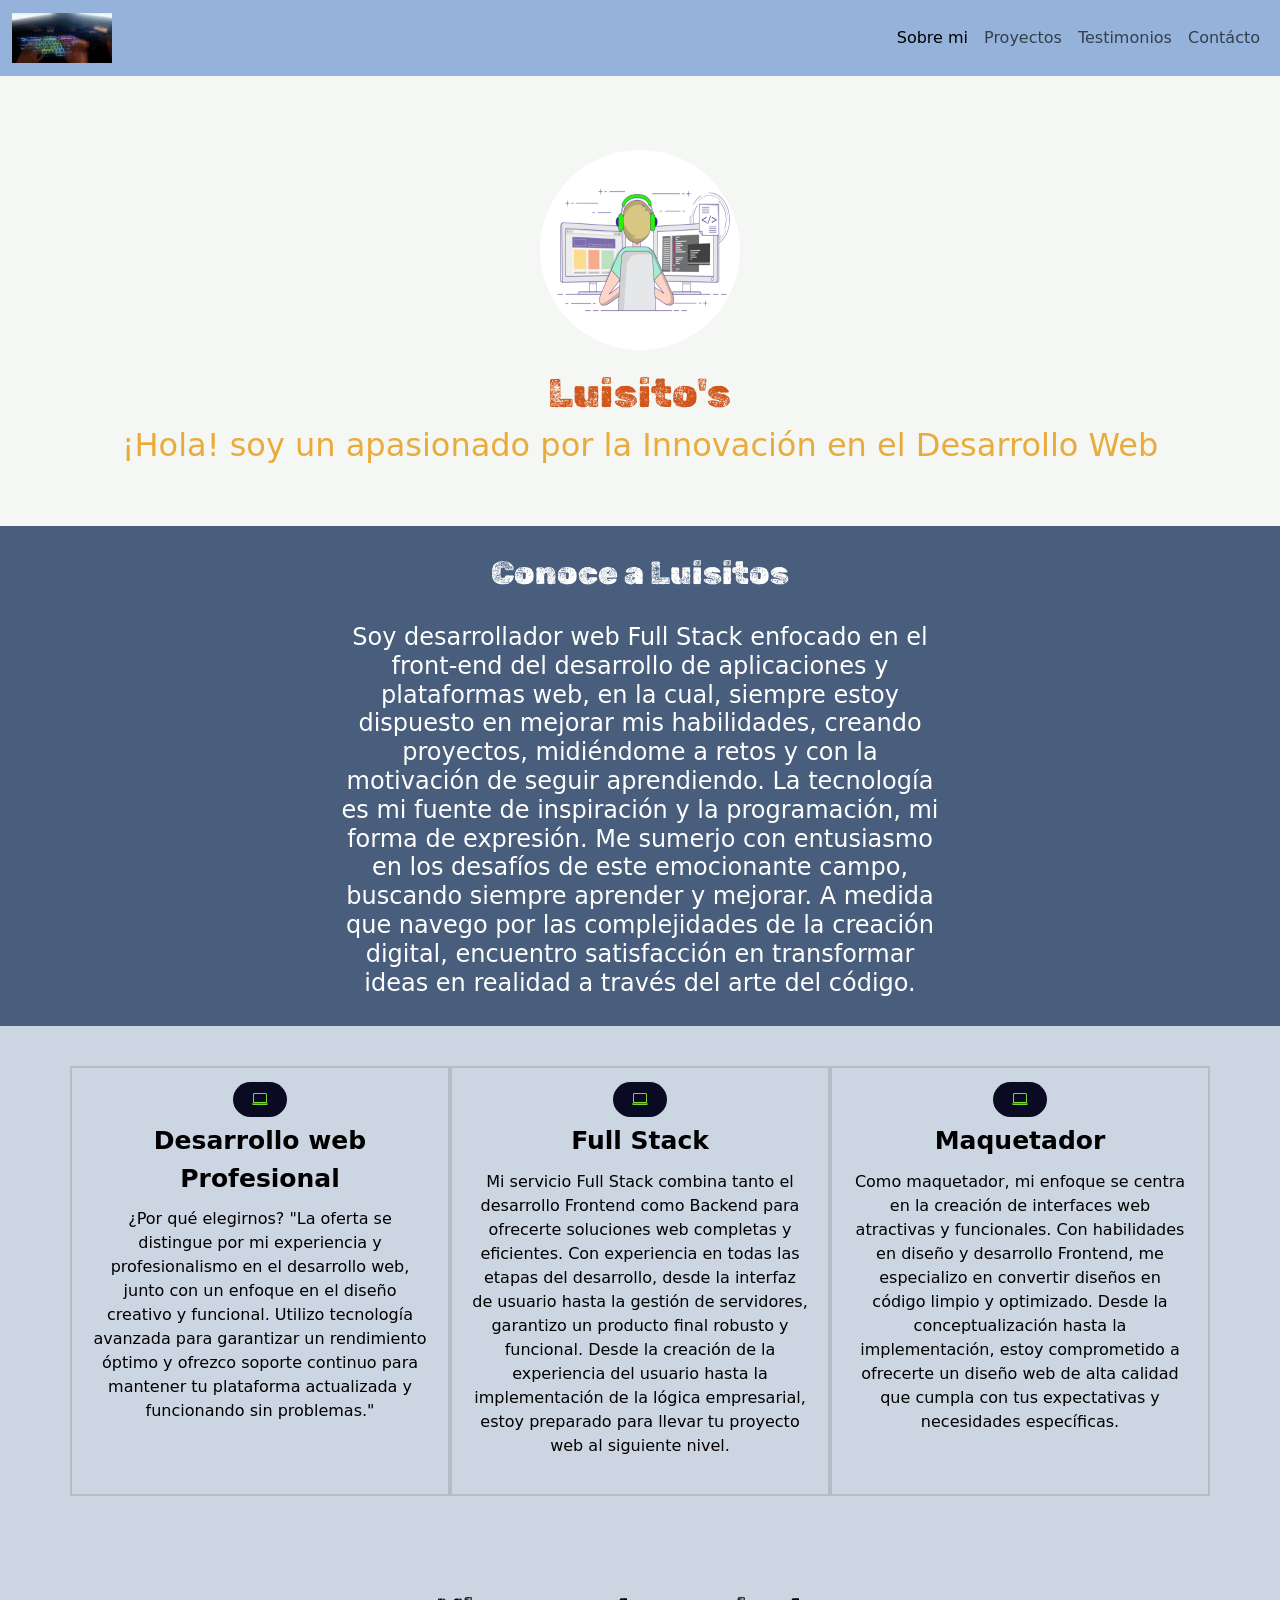
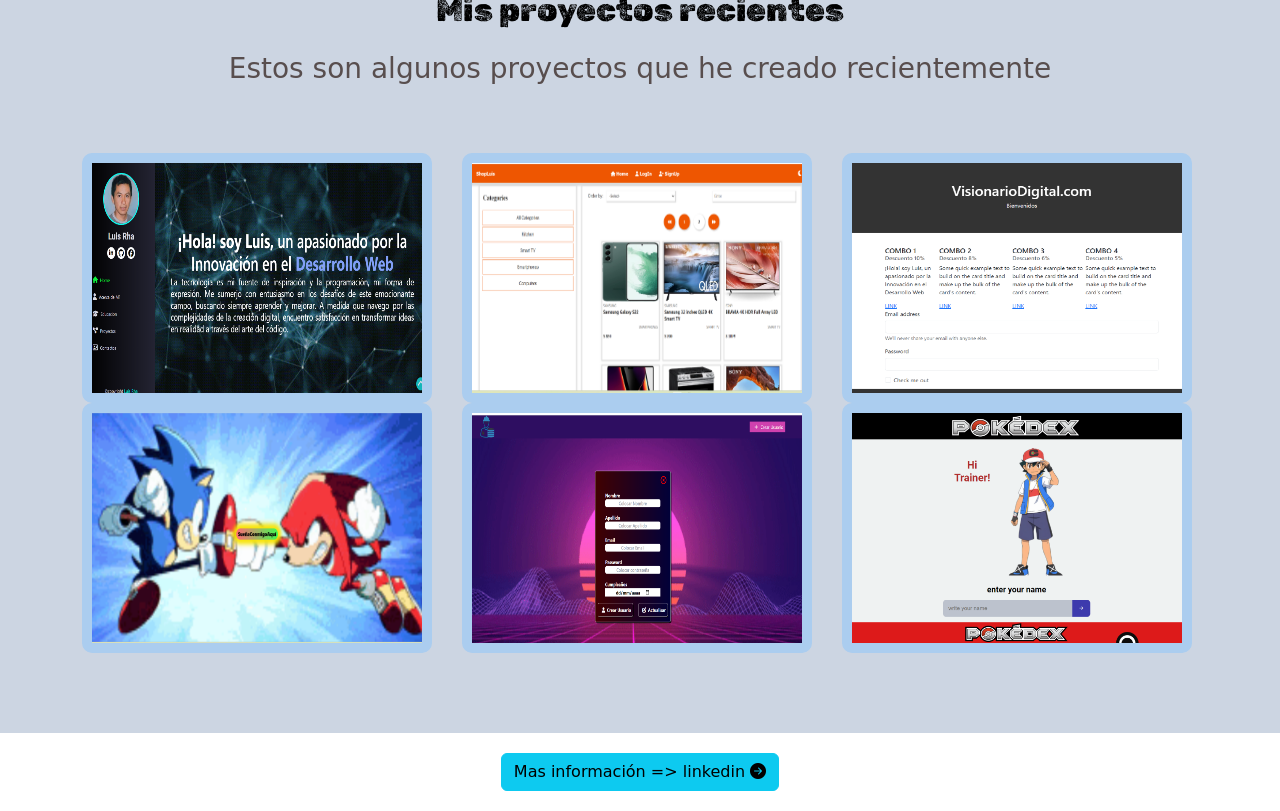
==== index.html @ f1f30331 "fondo" ====
<!DOCTYPE html>
<html lang="en">
<head>
  <!--metadatos-->  
  <meta charset="UTF-8">
  <meta name="author" content="Frankz Carrera">
  <meta name="description" content="Ejercicio de práctica">
  <meta name="keywords" content="html css JavaScript bootstrap">
  <meta name="viewport" content="width=device-width, initial-scale=1.0">
  <!--css-->
  <link rel="stylesheet" href="estilos.css">
  <!--Bootstrap-->
  <link href="https://cdn.jsdelivr.net/npm/bootstrap@5.2.3/dist/css/bootstrap.min.css" rel="stylesheet" integrity="sha384-rbsA2VBKQhggwzxH7pPCaAqO46MgnOM80zW1RWuH61DGLwZJEdK2Kadq2F9CUG65" crossorigin="anonymous">
  <!--html-->
  <title>Luis Huatatoca | Developer </title>
  <!--favicon-->
  <!-- <link rel="shortcut icon" href="android1.gif" type="image/x-icon">
  -->
  <!--google fonts-->
  <link rel="preconnect" href="https://fonts.googleapis.com">
  <link rel="preconnect" href="https://fonts.gstatic.com" crossorigin>
  <link href="https://fonts.googleapis.com/css2?family=Rubik+Dirt&display=swap" rel="stylesheet">
  <!--iconos-->
  <link rel="stylesheet" href="https://cdn.jsdelivr.net/npm/bootstrap-icons@1.11.3/font/bootstrap-icons.min.css">
</head>
<body>
  
  <!--barra de navegacion-->
  <nav class="navbar navbar-expand-md navbar-light">
    <div class="container-fluid">
      <button class="navbar-toggler" type="button" data-bs-toggle="collapse" data-bs-target="#navbar-toggler" aria-controls="navbarTogglerDemo01" aria-expanded="false" aria-label="Toggle navigation">
        <span class="navbar-toggler-icon"></span>
      </button>
      <div class="collapse navbar-collapse" id="navbar-toggler">
        <a class="navbar-brand" href="#"><img src="android1.gif" width="100" height="50"></a>

    
          <ul class="navbar-nav d-flex justify-content-center align-items-center">
          <li class="nav-item">
            <a class="nav-link active" aria-current="page" href="#">Sobre mi </a> 
          </li>
        
          
          <li class="nav-item">
            <a class="nav-link" href="#">Proyectos</a>
          </li>
          <li class="nav-item">
            <a class="nav-link" href="#">Testimonios</a>
          </li>
          <li class="nav-item">
            <a class="nav-link" href="#">Contácto</a>
           
          </li>
        </ul>
       
      </div>
    </div>
  </nav>
  <!--sección principal-->
  <!--<section class="hero align-items-stretch">-->
    <section class="hero">
      <div class="hero-principal d-flex flex-column justify-content-center align-items-center" style="color: rgb(208, 88, 28);">
        <img class="perfil" src="developer.gif" alt="Luis Huatatoca">

        <h1>Luisito's</h1>
        <h2>¡Hola! soy un apasionado por la Innovación en el Desarrollo Web</h2>
    </div>
    
      <div class="hero-inferior">
        <!-- <img class="hero-inferior-imagen img-fluid" src="images/android1.png"> -->
      </div>
    </section>
    <section class="sobre-mi seccion-oscura"> 
      <div class="contenedor"> 
        <h2 class="seccion-titulo"> 
          Conoce a Luisitos
        </h2>
        <p class="seccion-texto">
         <h4> Soy desarrollador web Full Stack enfocado en el front-end del desarrollo de aplicaciones y plataformas web, en la cual, siempre estoy dispuesto en mejorar mis habilidades, creando proyectos, midiéndome a retos y con la motivación de seguir aprendiendo. La tecnología es mi fuente de inspiración y la programación, mi forma de expresión. Me sumerjo con entusiasmo en los desafíos de este emocionante campo, buscando siempre aprender y mejorar. A medida que navego por las complejidades de la creación digital, encuentro satisfacción en transformar ideas en realidad a través del arte del código. </h4></p>
      </div>
    </section>
    <!--seccion experiencia-->
    <section class="experiencia seccion-clara"> 
      <div class="container text-center">
        <div class="row">
          <div class="columna col-12 col-md-4">
            <i class="bi bi-laptop"></i>
            <p class="experiencia-titulo">Desarrollo web Profesional</p>
            <p>¿Por qué elegirnos?
              "La oferta se distingue por mi experiencia y profesionalismo en el desarrollo web, junto con un enfoque en el diseño creativo y funcional. Utilizo tecnología avanzada para garantizar un rendimiento óptimo y ofrezco soporte continuo para mantener tu plataforma actualizada y funcionando sin problemas."</p>
            <div class="badges-contenedor"> 
              <!-- <span class="badge text-bg-primary">HTML</span>
              <span class="badge text-bg-primary">CSS</span>
              <span class="badge text-bg-primary">JavaScript</span>
              <span class="badge text-bg-primary">React</span> -->
            </div>
          </div>
          <div class="columna col-12 col-md-4">
            <i class="bi bi-laptop"></i>
            <p class="experiencia-titulo">Full Stack</p>
            <p>Mi servicio Full Stack combina tanto el desarrollo Frontend como Backend para ofrecerte soluciones web completas y eficientes. Con experiencia en todas las etapas del desarrollo, desde la interfaz de usuario hasta la gestión de servidores, garantizo un producto final robusto y funcional. Desde la creación de la experiencia del usuario hasta la implementación de la lógica empresarial, estoy preparado para llevar tu proyecto web al siguiente nivel.</p>
            <div class="badges-contenedor"> 
              <!-- <span class="badge text-bg-primary">Escribir</span>
              <span class="badge text-bg-primary">Editar</span>
              <span class="badge text-bg-primary">Blogs</span> -->
              
            </div>
          </div>
          <div class="columna col-12 col-md-4">
            <i class="bi bi-laptop"></i>
            <p class="experiencia-titulo">Maquetador</p>
            <p>Como maquetador, mi enfoque se centra en la creación de interfaces web atractivas y funcionales. Con habilidades en diseño y desarrollo Frontend, me especializo en convertir diseños en código limpio y optimizado. Desde la conceptualización hasta la implementación, estoy comprometido a ofrecerte un diseño web de alta calidad que cumpla con tus expectativas y necesidades específicas.</p>
            <div class="badges-contenedor"> 
              <!-- <span class="badge text-bg-primary">HTML</span>
              <span class="badge text-bg-primary">CSS</span>
              <span class="badge text-bg-primary">JavaScript</span>
              <span class="badge text-bg-primary">React</span> -->
            </div>
          </div>
        </div>
      </div>
    </section>
    <!--proyectos-->
    <seccion class="proyectos-recientes seccion-clara d-flex flex-column"> 
      <h2 class="seccion-titulo texto-negro">Mis proyectos recientes</h2>
      <h3 class="seccion-descripcion">Estos son algunos proyectos que he creado recientemente</h3>
      <!--galeria de proyectos-->
      <div class="container text-center proyectos-contenedor">
        <div class="row"> 
          <!-- proyecto 1-->
          <div class="col-12 col-md-6 col-lg-4">
            <div class="proyecto">
              <img src="proyecto1.png">
              
             
              <div class="overlay"><p>Portafolio</p>
                
                <div class="iconos-contenedor">
                  <a href="https://portafolio-19-luisrha.netlify.app/" target="_blank" rel="noopener noreferrer"> 
                    <!-- <i class="bi bi-github"></i> -->
                  </a>
                  <a href="https://portafolio-19-luisrha.netlify.app/" target="_blank" rel="noopener noreferrer"> 
                    <i class="bi bi-eye"></i>
                    <!-- <i className="fa-sharp fa-solid fa-eye text-4xl"></i> -->
                  </a>
                </div>
              </div>
            </div>
          </div>


          <!-- proyecto 2-->
          <div class="col-12 col-md-6 col-lg-4">
            <div class="proyecto">
              <img src="proyecto2.png">
                <div class="overlay"><p>Ecomerce</p>
                  <div class="iconos-contenedor">
                    <a href="https://ecomerce2luis.netlify.app/" target="_blank" rel="noopener noreferrer"> 
                    <!-- <i class="bi bi-github"></i> -->
                    </a>
                    <a href="https://ecomerce2luis.netlify.app/" target="_blank" rel="noopener noreferrer"> 
                      <i class="bi bi-eye"></i>
                    </a>
                  </div>
                </div>
            </div>
          </div>
          <!--Proyecto 3-->
         
          <div class="col-12 col-md-6 col-lg-4">
            <div class="proyecto">
              <img src="proyecto3.png">
                <div class="overlay"><p>Informativo </p>
                  <div class="iconos-contenedor">
                    <a href="https://tarea-por-ai-luishuatatoca.netlify.app/" target="_blank" rel="noopener noreferrer"> 
                    <!-- <i class="bi bi-github"></i> -->
                    </a>
                    <a href="https://tarea-por-ai-luishuatatoca.netlify.app/" target="_blank" rel="noopener noreferrer"> 
                      <i class="bi bi-eye"></i>
                    </a>
                  </div>
                </div>
            </div>
          </div>
          <!--proyecto 4-->
        
          <div class="col-12 col-md-6 col-lg-4">
            <div class="proyecto">
              <img src="proyecto4.png">
                <div class="overlay"><p>Randon Card</p>
                  <div class="iconos-contenedor">
                    <a href="https://randon-card-luisrha.netlify.app/" target="_blank" rel="noopener noreferrer"> 
                    <!-- <i class="bi bi-github"></i> -->
                    </a>
                    <a href="https://randon-card-luisrha.netlify.app/" target="_blank" rel="noopener noreferrer"> 
                      <i class="bi bi-eye"></i>
                    </a>
                  </div>
                </div>
            </div>
          </div>
          <!--proyecto 5-->
          <div class="col-12 col-md-6 col-lg-4">
            <div class="proyecto">
              <img src="proyecto5.png">
                <div class="overlay"><p>Crud</p>
                  <div class="iconos-contenedor">
                    <a href="https://crud-de-usuario.vercel.app/" target="_blank" rel="noopener noreferrer"> 
                    <!-- <i class="bi bi-github"></i> -->
                    </a>
                    <a href="https://crud-de-usuario.vercel.app/" target="_blank" rel="noopener noreferrer"> 
                      <i class="bi bi-eye"></i>
                    </a>
                  </div>
                </div>
            </div>
          </div>
        <!--proyecto 6-->
        <div class="col-12 col-md-6 col-lg-4">
          <div class="proyecto">
            <img src="proyecto6.png">
              <div class="overlay"><p>Poke Api</p>
                <div class="iconos-contenedor">
                  <a href="https://poke-api-six-green.vercel.app/" target="_blank" rel="noopener noreferrer"> 
                  <!-- <i class="bi bi-github"></i> -->
                  </a>
                  <a href="https://poke-api-six-green.vercel.app/" target="_blank" rel="noopener noreferrer"> 
                    <i class="bi bi-eye"></i>
                  </a>
                </div>
              </div>
          </div>
        </div>
        </div>
      </div>
      
    </seccion>
    <div class="botoncito">
    <a href="https://www.linkedin.com/in/luis-h-53905a120/" target="_blank" rel="noopener noreferrer">
      <button type="button" class="btn btn-info">
      Mas información => linkedin
        <i class="bi bi-arrow-right-circle-fill"></i>
      </button>
    </a>
    </div>
    <!--artículos-->
    <!-- <section class="articulos justify-content-start">
      <h2 class="seccion-titulo texto-negro">Artículos</h2>
      <div class="card" style="width: 18rem;">
        <div class="card-header">
          Más recientes
        </div>
        <ul class="list-group list-group-flush">
          <a href="www.iste.edu.ec" target="_blank" rel="noopener noreferrer">
            <li class="list-group-item">El desarrollo de las web responsibles</li>
          </a>
          <li class="list-group-item">An item</li>
          <li class="list-group-item">A second item</li>
          <li class="list-group-item">A third item</li>
        </ul>
      </div> -->
      <!-- <button type="button" class="btn btn-outline-info">Ver más artículos</button> -->
    </section>
    

    <!--bootstrap-->  
    <script src="https://cdn.jsdelivr.net/npm/bootstrap@5.2.3/dist/js/bootstrap.bundle.min.js" integrity="sha384-kenU1KFdBIe4zVF0s0G1M5b4hcpxyD9F7jL+jjXkk+Q2h455rYXK/7HAuoJl+0I4" crossorigin="anonymous"></script>
</body>
</html>
---- estilos.css ----
/* barra de navegación*/

.navbar{
    padding:2rem;
    background-color: rgb(149, 178, 219);
}
.navbar-collapse {
    align-items: center;
    justify-content:space-between;
}
/*seccion adaptable*/
@media screen and (max-width: 768px){
    .navbar-brand{
        display:none;
    }
}
@media screen and(min-width: 400px){
    
}
/*experiencia*/
*.experiencia {
  padding:40px;
  
}
/*.experiencia .row div{
  height: 250px;
  background-color: purple;
  border: 3px solid orange
}*/
.experiencia-titulo{
  font-size: 25px;
  font-weight: bold;
  margin: 10px 0;
}
.experiencia .columna{
  padding:20px;
  border:2px solid #8080804d;
  /*display:flex;*/
  /*flex-direction: column;*/
 /* justify-content:space-evenly;*/
  transition: all 0.2s ease-in;
}
.experiencia .columna:hover{
  color:white;
  background-color: #1b1b32;
}
.experiencia i{
  font-size: 2.5 rem;
  color: #7ade30;
  background-color: #0a0a23;
  padding: 8px 19px;
  border-radius:100px;
  /*width: 50px;
  height: 50px;*/
}

.badges-contenedor{
  font-size:20px;
  font-weight: bold;
  margin: 10px 0;

}
.badges{
  margin: 5px;

}
/*directrices generales*/
section{
    display:flex;
    flex-direction:column;
    align-items:center;
    justify-content: center;
}
h1{
  font-size:2.5 rem;
  font-family: "Rubik Dirt", system-ui;
  
}

.seccion-oscura{
  background-color:#325f9b;
  color:white;
  background-image: url('tecnologia1.gif'); 
  background-color:#f5f7f5;
  min-height:450px;
  text-align: justify;
  background-size: cover;
  background-color: rgb(72, 94, 124);
  
}
.seccion-clara{
  color:black;
  background-color: rgb(204, 213, 226);;
}

.seccion-titulo{
  font-size: 2rem;
  padding:15px 0;
  font-family: "Rubik dirt", system-ui;
}
.seccion-texto{
  font-size: 1.2 rem;
}
.seccion-descripcion{
  font-size: 1.2 rem;
  color: #584e4e;
}
.texto-negro{
  color:black;
}
.texto-blanco{
  color:white;
}
.btn-info{
  font-size: 1.1 rem;
  margin:20px;
}
/*seccion principal (hero)*/
.hero{
    background-image: url('tecnologia2.gif');
    background-color:#f5f7f5;
    min-height:450px;
    text-align: center;
    background-size: cover;
}

.hero-principal{
  padding:3rem;
  
 
}
.perfil{
  width:200px;
  height: 200px;
  border-radius:50%;
  margin:20px;
}
.hero-principal h2{
  font-size:1.5 rem;
  color:#e9ac3a;
}
@media screen and(min-width:700px){
.hero-inferior-imagen{
  max-width: 600px;
}
}

/*sobre mi*/
.sobre-mi{
  height: 500px;
  padding:10px
}

.sobre-mi .contenedor{
  max-width: 600px;
  text-align: center;
}

/*proyectos*/

.proyectos-recientes{
  padding:40px;
  text-align: center
}
.proyectos-recientes img{
  height:100%;
  width:100%;
  padding:10px;
  border-radius: 10px;
  display:block;
  transition: all 0.2s ease;
  background-color: #abcdef
}
.proyectos-contenedor{
  padding-top:60px;
  margin-bottom: 40px;
  
}
.proyecto{
  position:relative;
}
.proyecto img{
  height:250px;
  width:350px
}
.overlay{
  transition: all 0.2s ease;
  opacity: 0;
  position:absolute;
  top:4vh;
  left:6vw;
  transform:traslate(-50%, -50%);
  text-align: center;
}
.overlay p{
  font-size: 25px;
  font-weight: bold;
  margin-bottom: 0px;
}
.proyecto:hover img{
  opacity: 0.2;
}
.proyecto:hover .overlay{
  opacity: 1;
}
.overlat .iconos-contenedor{
  display:flex;

}
.overlay i{
  color:black;
  font-size: 60px;
  margin:10px
}
/*seccion de boton*/
.botoncito {
  display:flex;
    flex-direction:column;
    align-items:center;
    justify-content: center;
}
/*articulos*/
.articulos{
  min-height: 500px;
  padding:30px;
}
.articulos .card{
  width:80%;
  max-width:600px;
  margin:20px;

}
.articulos .card-header{
  font-weight: bold;
}
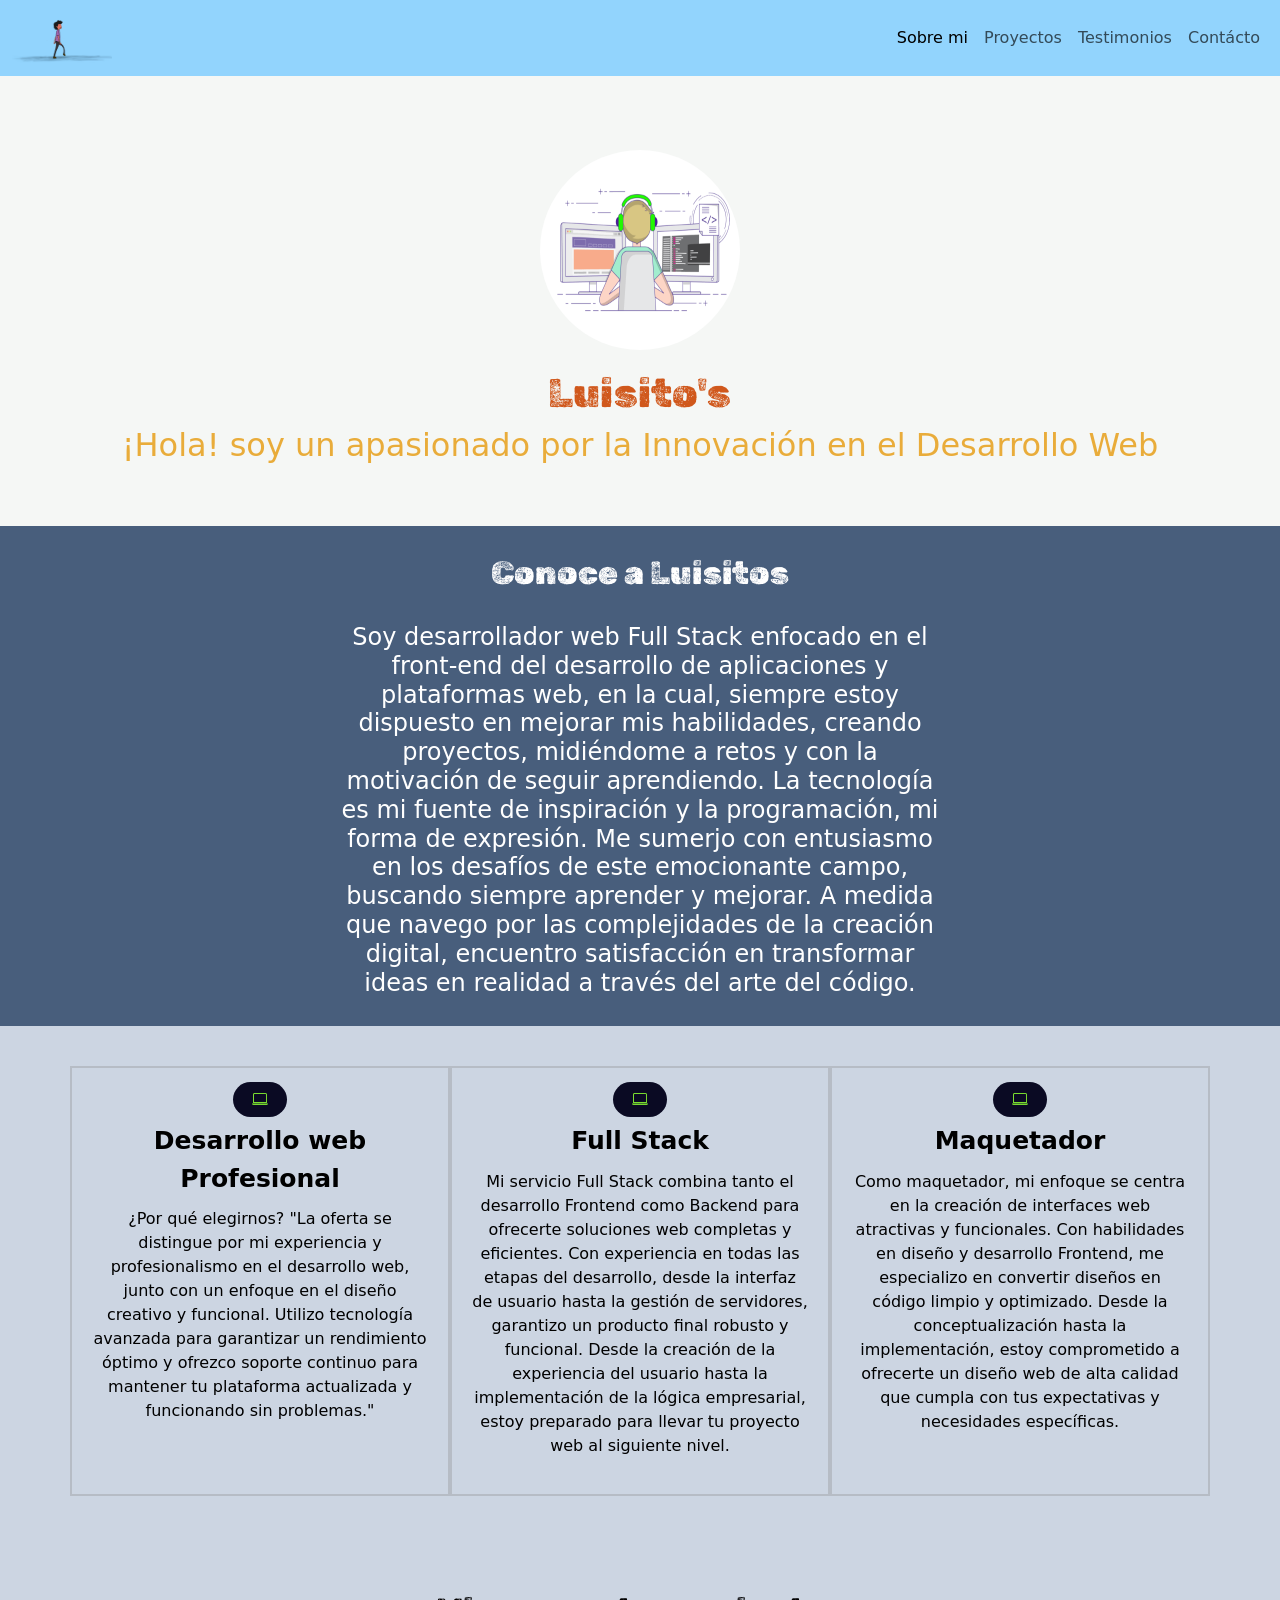
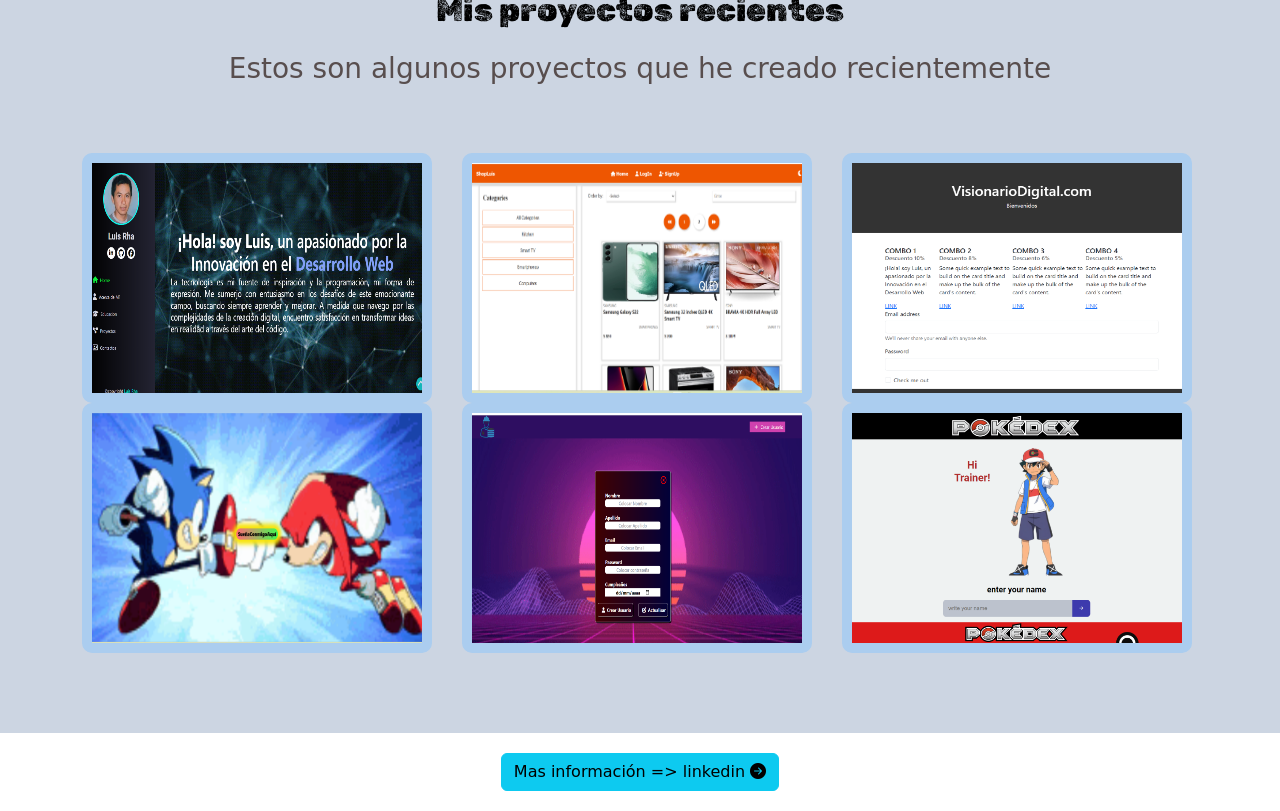
==== commit 2012ef1f: "caminando" ====
--- a/index.html
+++ b/index.html
@@ -32,7 +32,11 @@
         <span class="navbar-toggler-icon"></span>
       </button>
       <div class="collapse navbar-collapse" id="navbar-toggler">
-        <a class="navbar-brand" href="#"><img src="android1.gif" width="100" height="50"></a>
+        <!--<a class="navbar-brand" href="#"><img src="android1.gif" width="100" height="50"></a> -->
+        <a class="navbar-brand" href="#">
+          <img src="caminando.gif" width="100" height="50" class="animacion-desplazamiento">
+        </a>
+        
 
     
           <ul class="navbar-nav d-flex justify-content-center align-items-center">
--- a/estilos.css
+++ b/estilos.css
@@ -2,7 +2,7 @@
 
 .navbar{
     padding:2rem;
-    background-color: rgb(149, 178, 219);
+    background-color: rgb(146, 212, 253);
 }
 .navbar-collapse {
     align-items: center;
@@ -88,6 +88,24 @@
   background-color: rgb(72, 94, 124);
   
 }
+
+/*animacion caminando*/
+.animacion-desplazamiento {
+  animation: desplazamiento 50s ease-in-out infinite;
+}
+
+@keyframes desplazamiento {
+  0% {
+    transform: translateX(0);
+  }
+  50% {
+    transform: translateX(200px);
+  }
+  100% {
+    transform: translateX(0);
+  }
+}
+
 .seccion-clara{
   color:black;
   background-color: rgb(204, 213, 226);;
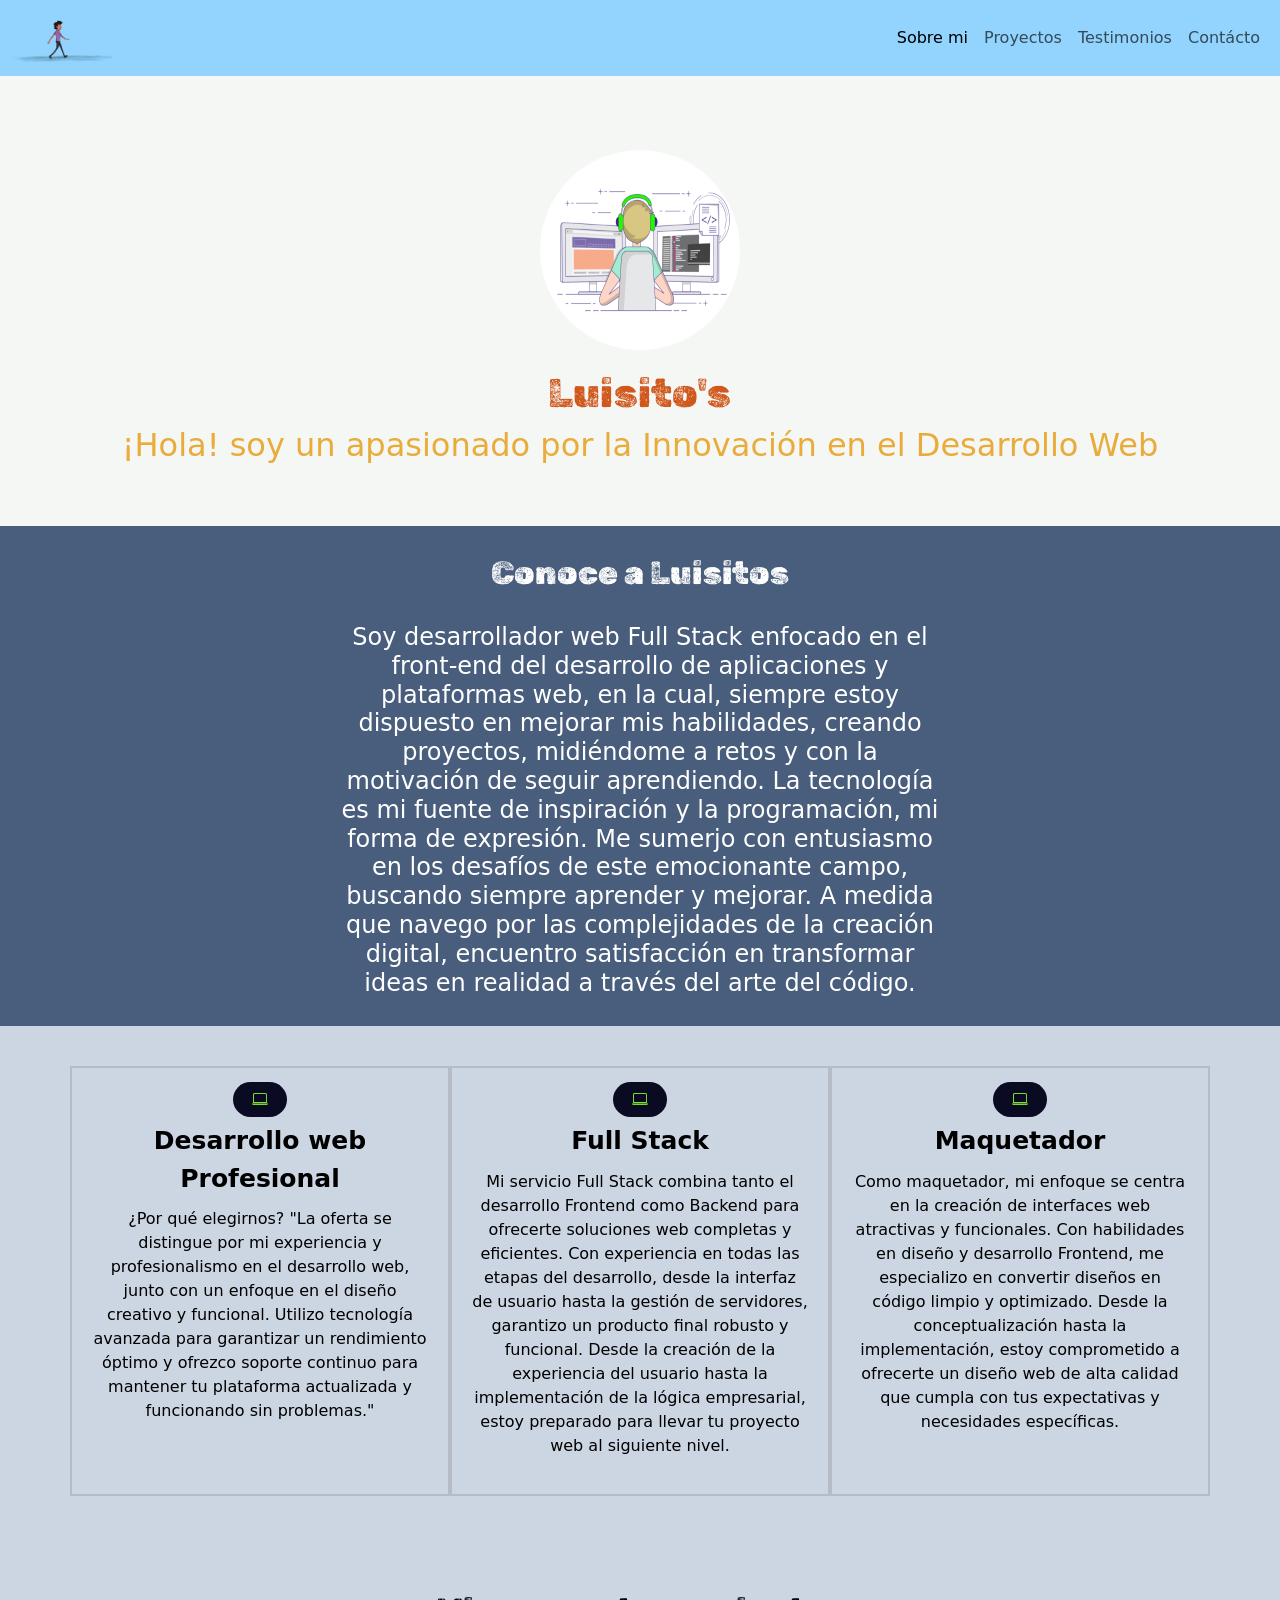
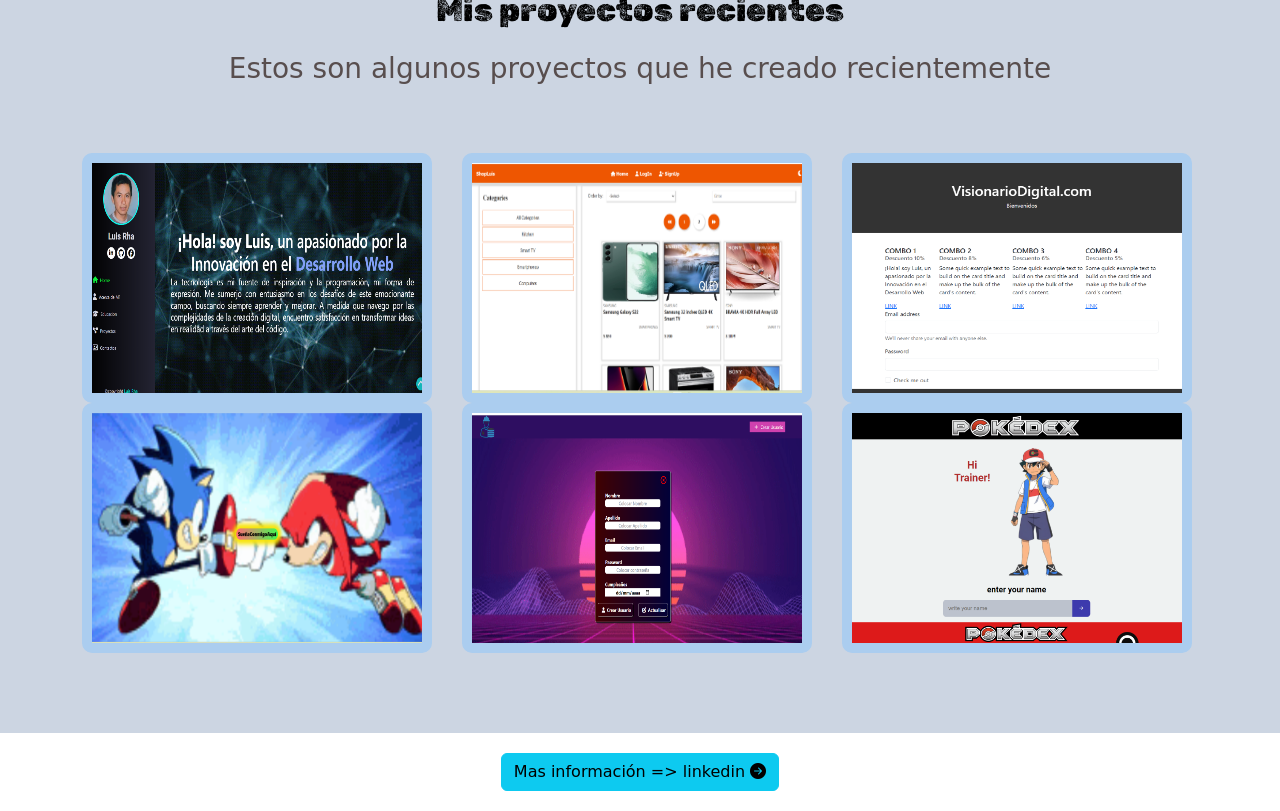
==== commit 18c32f83: "jhh" ====
--- a/index.html
+++ b/index.html
@@ -22,6 +22,9 @@
   <link href="https://fonts.googleapis.com/css2?family=Rubik+Dirt&display=swap" rel="stylesheet">
   <!--iconos-->
   <link rel="stylesheet" href="https://cdn.jsdelivr.net/npm/bootstrap-icons@1.11.3/font/bootstrap-icons.min.css">
+<!--java scrip luis h-->
+
+  
 </head>
 <body>
   
@@ -37,11 +40,10 @@
           <img src="caminando.gif" width="100" height="50" class="animacion-desplazamiento">
         </a>
         
-
     
           <ul class="navbar-nav d-flex justify-content-center align-items-center">
           <li class="nav-item">
-            <a class="nav-link active" aria-current="page" href="#">Sobre mi </a> 
+            <a class="nav-link active" aria-current="page" href="https://portafolio-19-luisrha.netlify.app/" target="_blank" rel="noopener noreferrer">Sobre mi </a> 
           </li>
         
           
@@ -49,7 +51,7 @@
             <a class="nav-link" href="#">Proyectos</a>
           </li>
           <li class="nav-item">
-            <a class="nav-link" href="#">Testimonios</a>
+            <a class="nav-link" href="https://baulrojo-azit1fuzc-luisrha.vercel.app/" target="_blank" rel="noopener noreferrer">Testimonios</a>
           </li>
           <li class="nav-item">
             <a class="nav-link" href="#">Contácto</a>
--- a/estilos.css
+++ b/estilos.css
@@ -3,6 +3,7 @@
 .navbar{
     padding:2rem;
     background-color: rgb(146, 212, 253);
+    border-top: #0a0a23;
 }
 .navbar-collapse {
     align-items: center;
@@ -96,15 +97,17 @@
 
 @keyframes desplazamiento {
   0% {
-    transform: translateX(0);
+    transform: translateX(0) scaleX(1); /* No volteada */
   }
   50% {
-    transform: translateX(200px);
+    transform: translateX(1000%) scaleX(1); /* No volteada */
   }
   100% {
-    transform: translateX(0);
+    transform: translateX(0) scaleX(-0); /* Volteada horizontalmente */
   }
-}
+  
+}
+
 
 .seccion-clara{
   color:black;
@@ -167,11 +170,14 @@
 .sobre-mi{
   height: 500px;
   padding:10px
+
+  
 }
 
 .sobre-mi .contenedor{
   max-width: 600px;
   text-align: center;
+  
 }
 
 /*proyectos*/
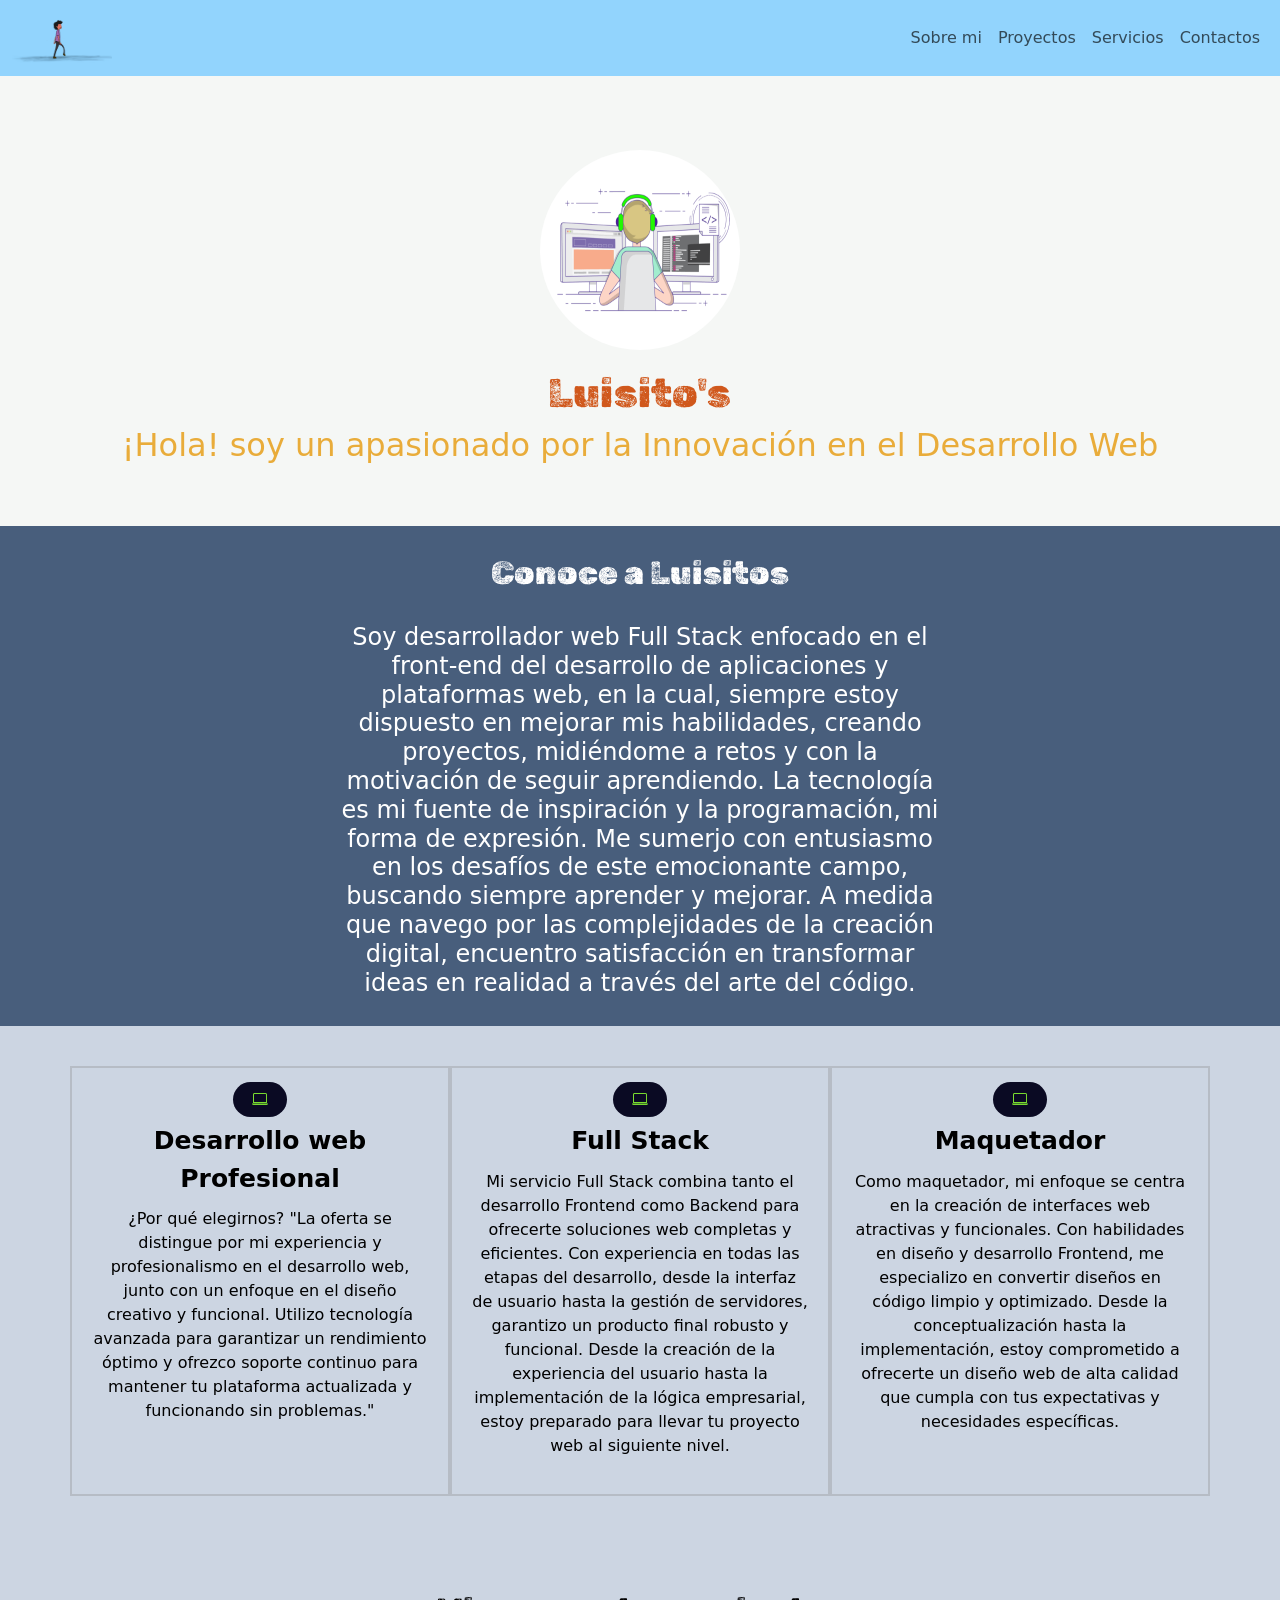
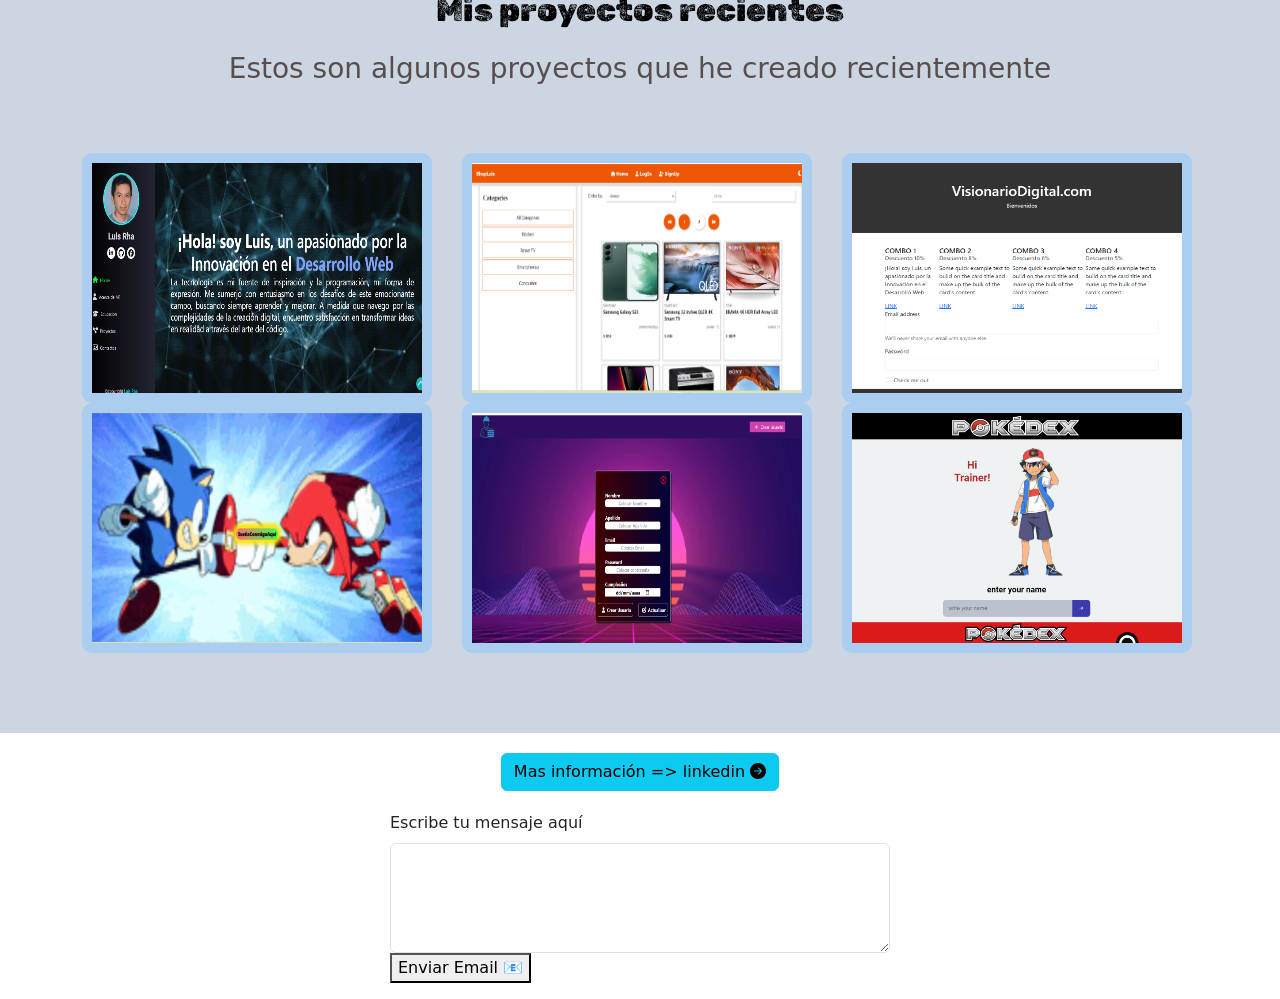
==== commit 1ee67b05: "mmm" ====
--- a/index.html
+++ b/index.html
@@ -23,6 +23,8 @@
   <!--iconos-->
   <link rel="stylesheet" href="https://cdn.jsdelivr.net/npm/bootstrap-icons@1.11.3/font/bootstrap-icons.min.css">
 <!--java scrip luis h-->
+<!--<script src="navegacion.js"></script>-->
+
 
   
 </head>
@@ -42,19 +44,22 @@
         
     
           <ul class="navbar-nav d-flex justify-content-center align-items-center">
-          <li class="nav-item">
-            <a class="nav-link active" aria-current="page" href="https://portafolio-19-luisrha.netlify.app/" target="_blank" rel="noopener noreferrer">Sobre mi </a> 
+            <li class="nav-item">
+              <a class="nav-link" href="#sobre-mi">Sobre mi</a>
+            </li>
+            
+            
           </li>
         
           
           <li class="nav-item">
-            <a class="nav-link" href="#">Proyectos</a>
+            <a class="nav-link" href="#proyectos">Proyectos</a>
           </li>
           <li class="nav-item">
-            <a class="nav-link" href="https://baulrojo-azit1fuzc-luisrha.vercel.app/" target="_blank" rel="noopener noreferrer">Testimonios</a>
+            <a class="nav-link" href="#servicios">Servicios</a>
           </li>
           <li class="nav-item">
-            <a class="nav-link" href="#">Contácto</a>
+            <a class="nav-link" href="#contactos">Contactos</a>
            
           </li>
         </ul>
@@ -76,17 +81,19 @@
         <!-- <img class="hero-inferior-imagen img-fluid" src="images/android1.png"> -->
       </div>
     </section>
-    <section class="sobre-mi seccion-oscura"> 
+    <section id="sobre-mi" class="sobre-mi seccion-oscura"> 
+       
       <div class="contenedor"> 
         <h2 class="seccion-titulo"> 
           Conoce a Luisitos
         </h2>
         <p class="seccion-texto">
-         <h4> Soy desarrollador web Full Stack enfocado en el front-end del desarrollo de aplicaciones y plataformas web, en la cual, siempre estoy dispuesto en mejorar mis habilidades, creando proyectos, midiéndome a retos y con la motivación de seguir aprendiendo. La tecnología es mi fuente de inspiración y la programación, mi forma de expresión. Me sumerjo con entusiasmo en los desafíos de este emocionante campo, buscando siempre aprender y mejorar. A medida que navego por las complejidades de la creación digital, encuentro satisfacción en transformar ideas en realidad a través del arte del código. </h4></p>
+         <h4> Soy desarrollador web Full Stack enfocado en el front-end del desarrollo de aplicaciones y plataformas web, en la cual, siempre estoy dispuesto en mejorar mis habilidades, creando proyectos, midiéndome a retos y con la motivación de seguir aprendiendo. La tecnología es mi fuente de inspiración y la programación, mi forma de expresión. Me sumerjo con entusiasmo en los desafíos de este emocionante campo, buscando siempre aprender y mejorar. A medida que navego por las complejidades de la creación digital, encuentro satisfacción en transformar ideas en realidad a través del arte del código. </h4>
+        </p>
       </div>
     </section>
     <!--seccion experiencia-->
-    <section class="experiencia seccion-clara"> 
+    <section  id="servicios" class="experiencia seccion-clara"> 
       <div class="container text-center">
         <div class="row">
           <div class="columna col-12 col-md-4">
@@ -127,7 +134,8 @@
       </div>
     </section>
     <!--proyectos-->
-    <seccion class="proyectos-recientes seccion-clara d-flex flex-column"> 
+    
+    <seccion id="proyectos" class="proyectos-recientes seccion-clara d-flex flex-column"> 
       <h2 class="seccion-titulo texto-negro">Mis proyectos recientes</h2>
       <h3 class="seccion-descripcion">Estos son algunos proyectos que he creado recientemente</h3>
       <!--galeria de proyectos-->
@@ -241,13 +249,21 @@
       </div>
       
     </seccion>
-    <div class="botoncito">
+    <div id="contactos" class="botoncito">
     <a href="https://www.linkedin.com/in/luis-h-53905a120/" target="_blank" rel="noopener noreferrer">
       <button type="button" class="btn btn-info">
       Mas información => linkedin
         <i class="bi bi-arrow-right-circle-fill"></i>
       </button>
     </a>
+
+    <div class="mb-3" style="width: 500px;">
+      <label for="exampleFormControlTextarea1" class="form-label">Escribe tu mensaje aquí</label>
+      <textarea class="form-control" id="exampleFormControlTextarea1" rows="4"></textarea>
+      <button type="button">Enviar Email 📧</button>
+  </div>
+  
+
     </div>
     <!--artículos-->
     <!-- <section class="articulos justify-content-start">
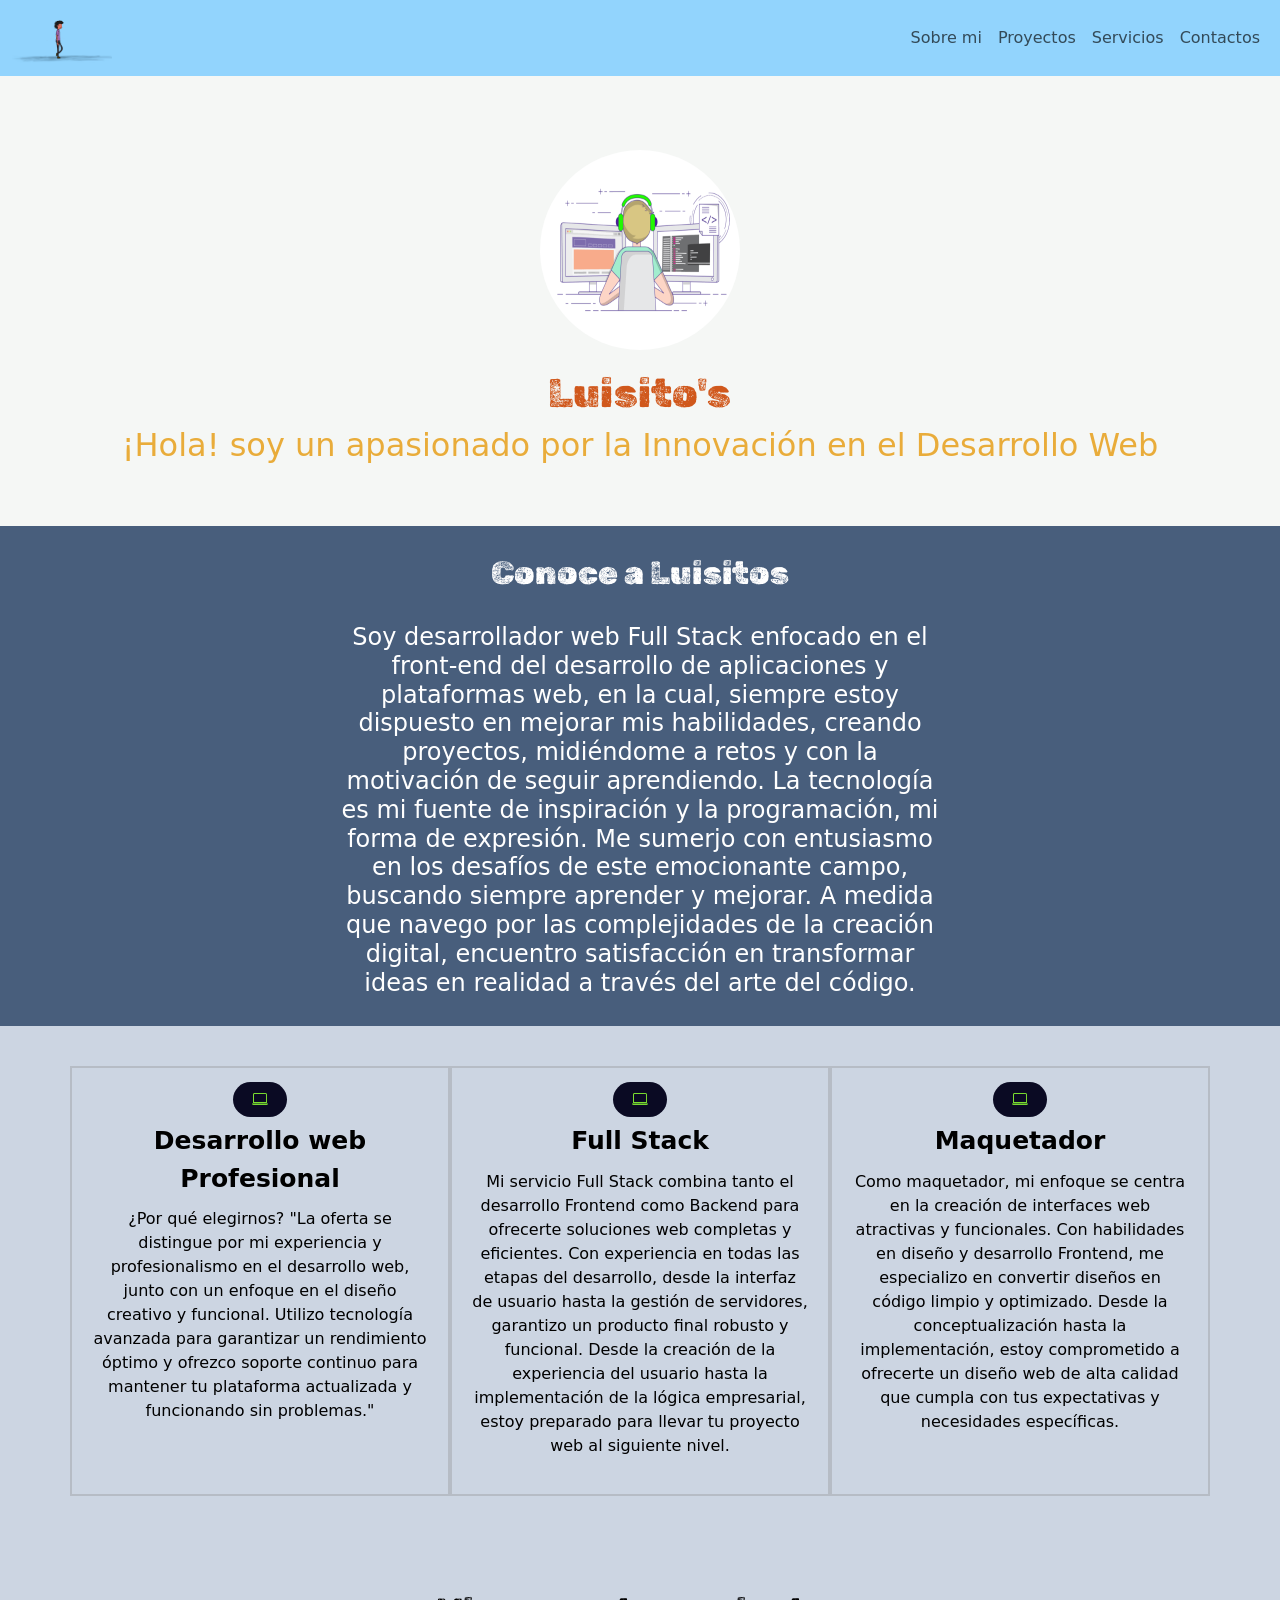
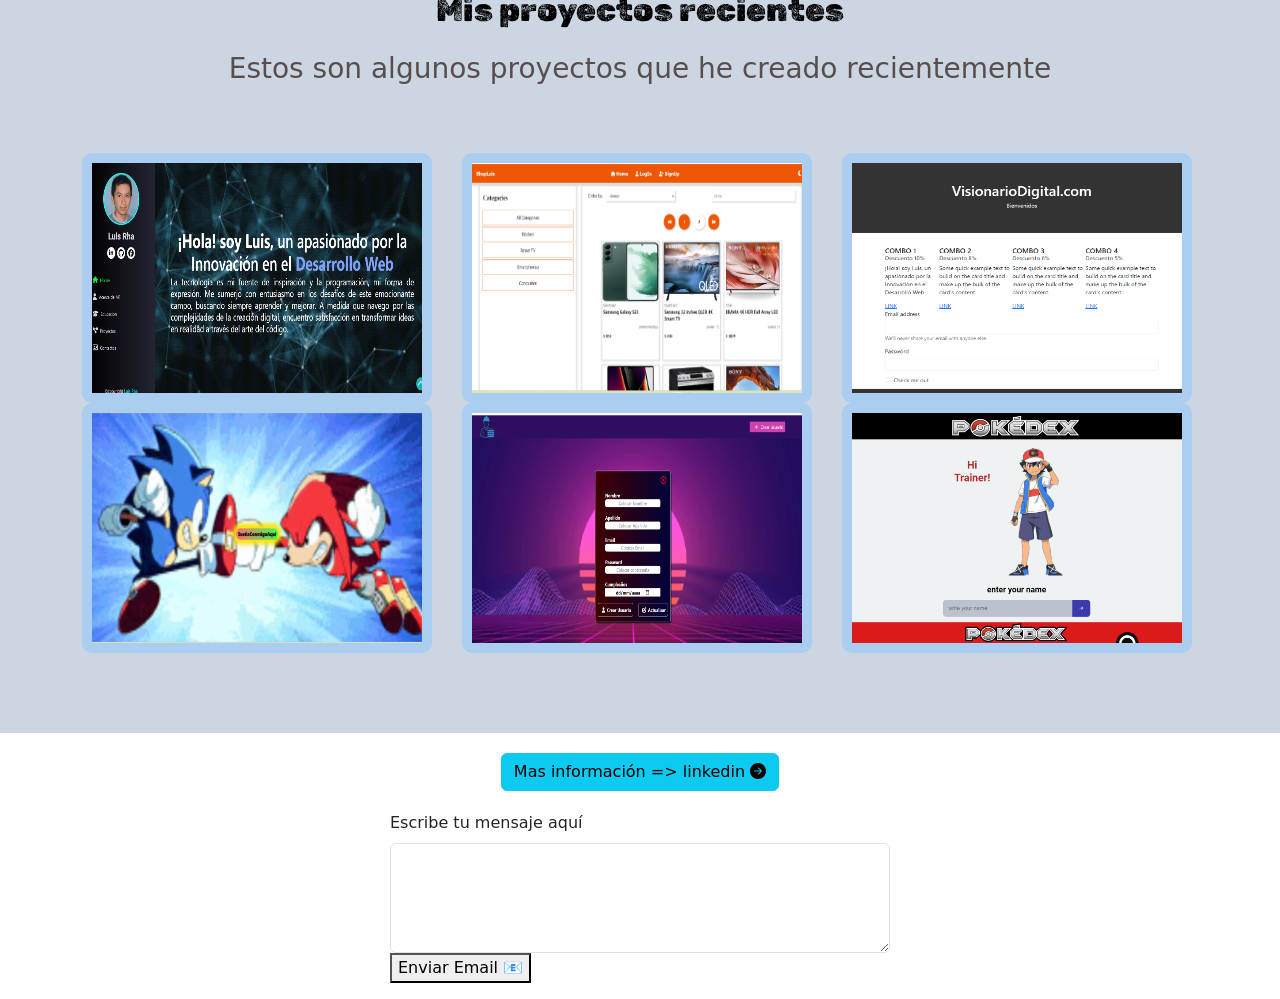
==== commit 8874a53d: "222" ====
--- a/index.html
+++ b/index.html
@@ -3,8 +3,8 @@
 <head>
   <!--metadatos-->  
   <meta charset="UTF-8">
-  <meta name="author" content="Frankz Carrera">
-  <meta name="description" content="Ejercicio de práctica">
+  <meta name="author" content="Luis Huatatoca">
+  <meta name="description" content="Webs">
   <meta name="keywords" content="html css JavaScript bootstrap">
   <meta name="viewport" content="width=device-width, initial-scale=1.0">
   <!--css-->
@@ -14,8 +14,7 @@
   <!--html-->
   <title>Luis Huatatoca | Developer </title>
   <!--favicon-->
-  <!-- <link rel="shortcut icon" href="android1.gif" type="image/x-icon">
-  -->
+  <link rel="shortcut icon" href="iste.jpeg" type="image/x-icon">
   <!--google fonts-->
   <link rel="preconnect" href="https://fonts.googleapis.com">
   <link rel="preconnect" href="https://fonts.gstatic.com" crossorigin>
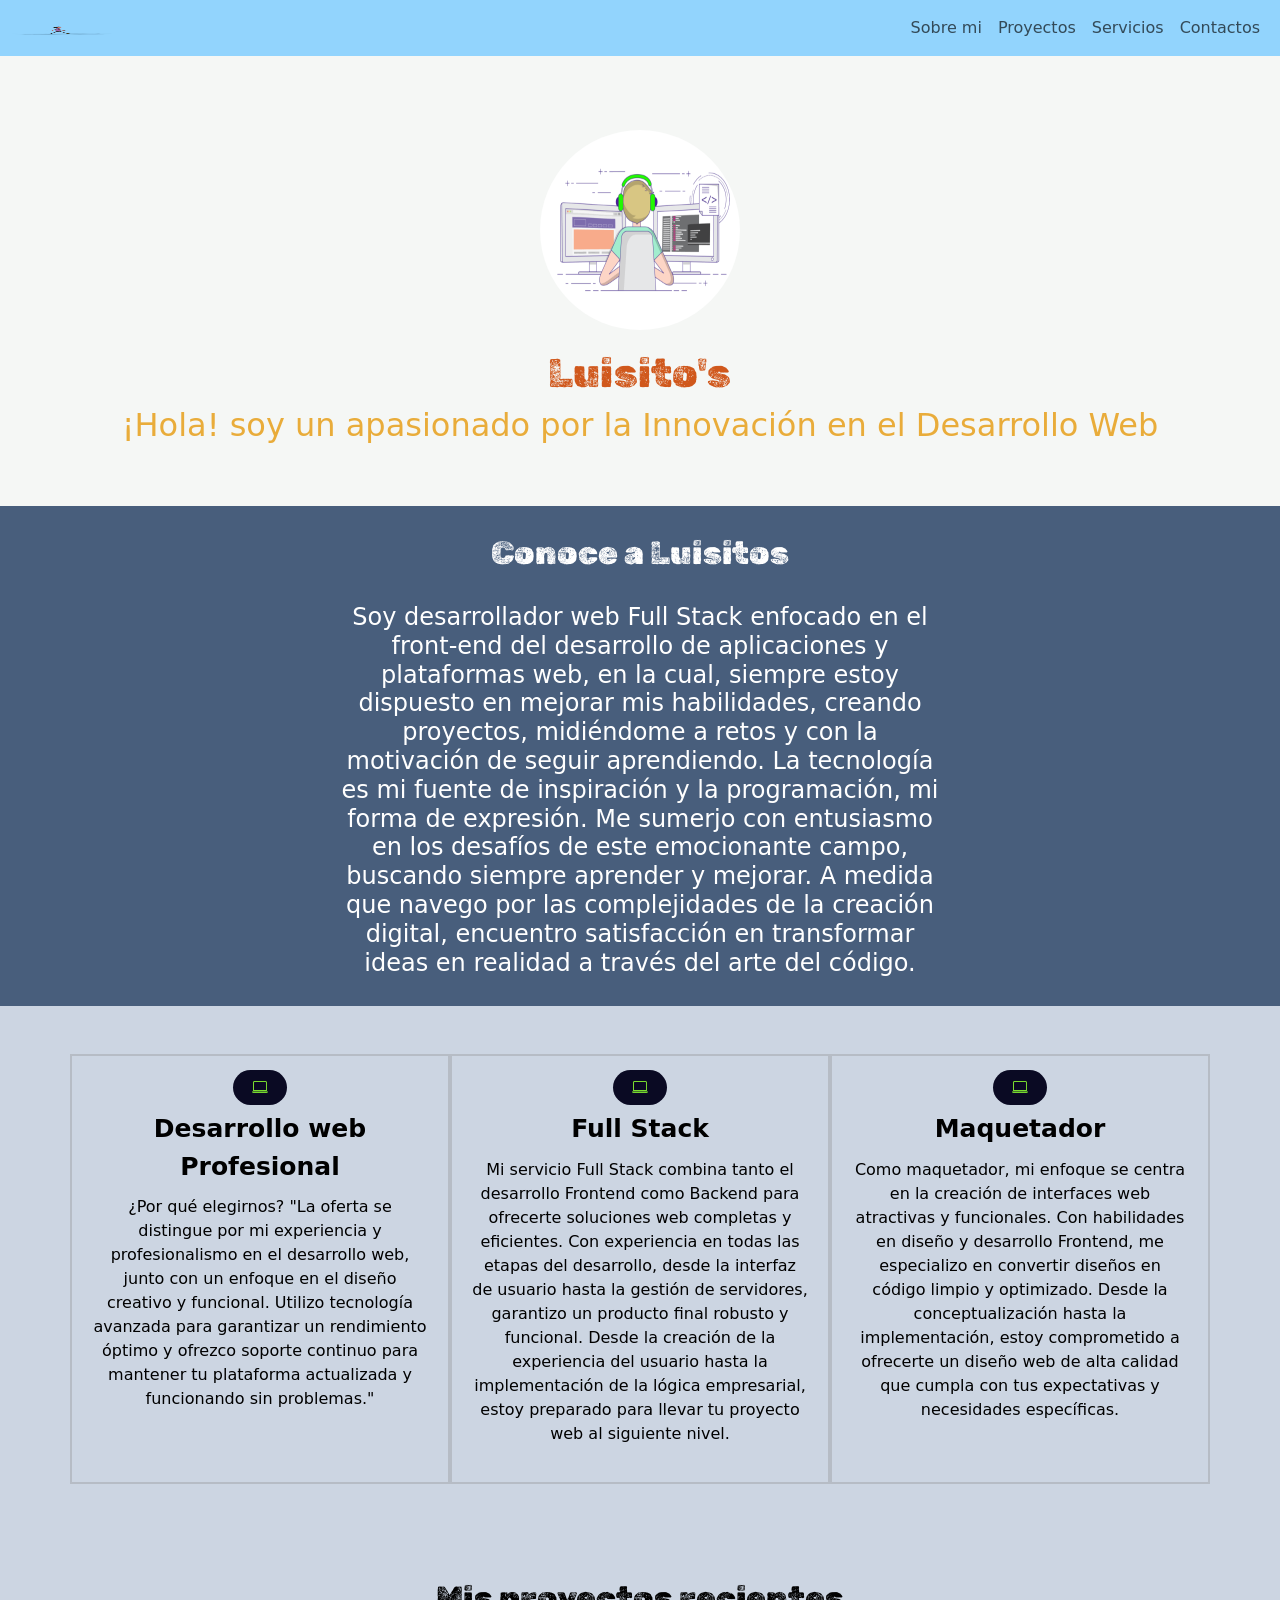
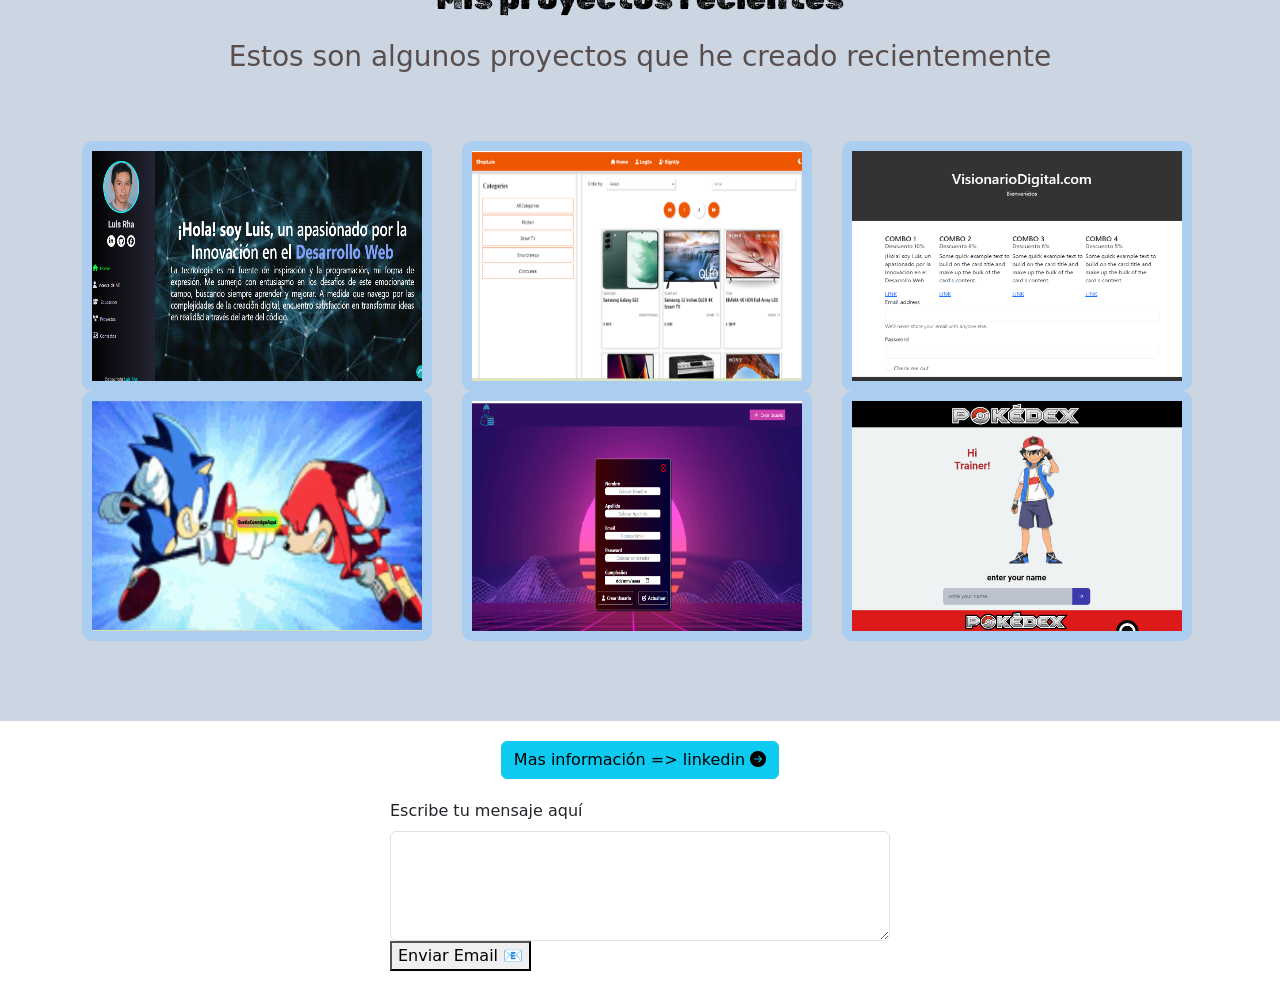
==== commit 3af15d3c: "22" ====
--- a/index.html
+++ b/index.html
@@ -29,8 +29,7 @@
 </head>
 <body>
   
-  <!--barra de navegacion-->
-  <nav class="navbar navbar-expand-md navbar-light">
+  <nav class="navbar navbar-expand-md navbar-light sticky-top">
     <div class="container-fluid">
       <button class="navbar-toggler" type="button" data-bs-toggle="collapse" data-bs-target="#navbar-toggler" aria-controls="navbarTogglerDemo01" aria-expanded="false" aria-label="Toggle navigation">
         <span class="navbar-toggler-icon"></span>
@@ -38,19 +37,12 @@
       <div class="collapse navbar-collapse" id="navbar-toggler">
         <!--<a class="navbar-brand" href="#"><img src="android1.gif" width="100" height="50"></a> -->
         <a class="navbar-brand" href="#">
-          <img src="caminando.gif" width="100" height="50" class="animacion-desplazamiento">
+          <img src="caminando.gif" width="100" height="10" class="animacion-desplazamiento">
         </a>
-        
-    
-          <ul class="navbar-nav d-flex justify-content-center align-items-center">
-            <li class="nav-item">
-              <a class="nav-link" href="#sobre-mi">Sobre mi</a>
-            </li>
-            
-            
-          </li>
-        
-          
+        <ul class="navbar-nav d-flex justify-content-center align-items-center">
+          <li class="nav-item">
+            <a class="nav-link" href="#sobre-mi">Sobre mi</a>
+          </li>
           <li class="nav-item">
             <a class="nav-link" href="#proyectos">Proyectos</a>
           </li>
@@ -59,13 +51,12 @@
           </li>
           <li class="nav-item">
             <a class="nav-link" href="#contactos">Contactos</a>
-           
           </li>
         </ul>
-       
       </div>
     </div>
   </nav>
+  
   <!--sección principal-->
   <!--<section class="hero align-items-stretch">-->
     <section class="hero">
@@ -95,6 +86,8 @@
     <section  id="servicios" class="experiencia seccion-clara"> 
       <div class="container text-center">
         <div class="row">
+
+          <h1></h1>
           <div class="columna col-12 col-md-4">
             <i class="bi bi-laptop"></i>
             <p class="experiencia-titulo">Desarrollo web Profesional</p>
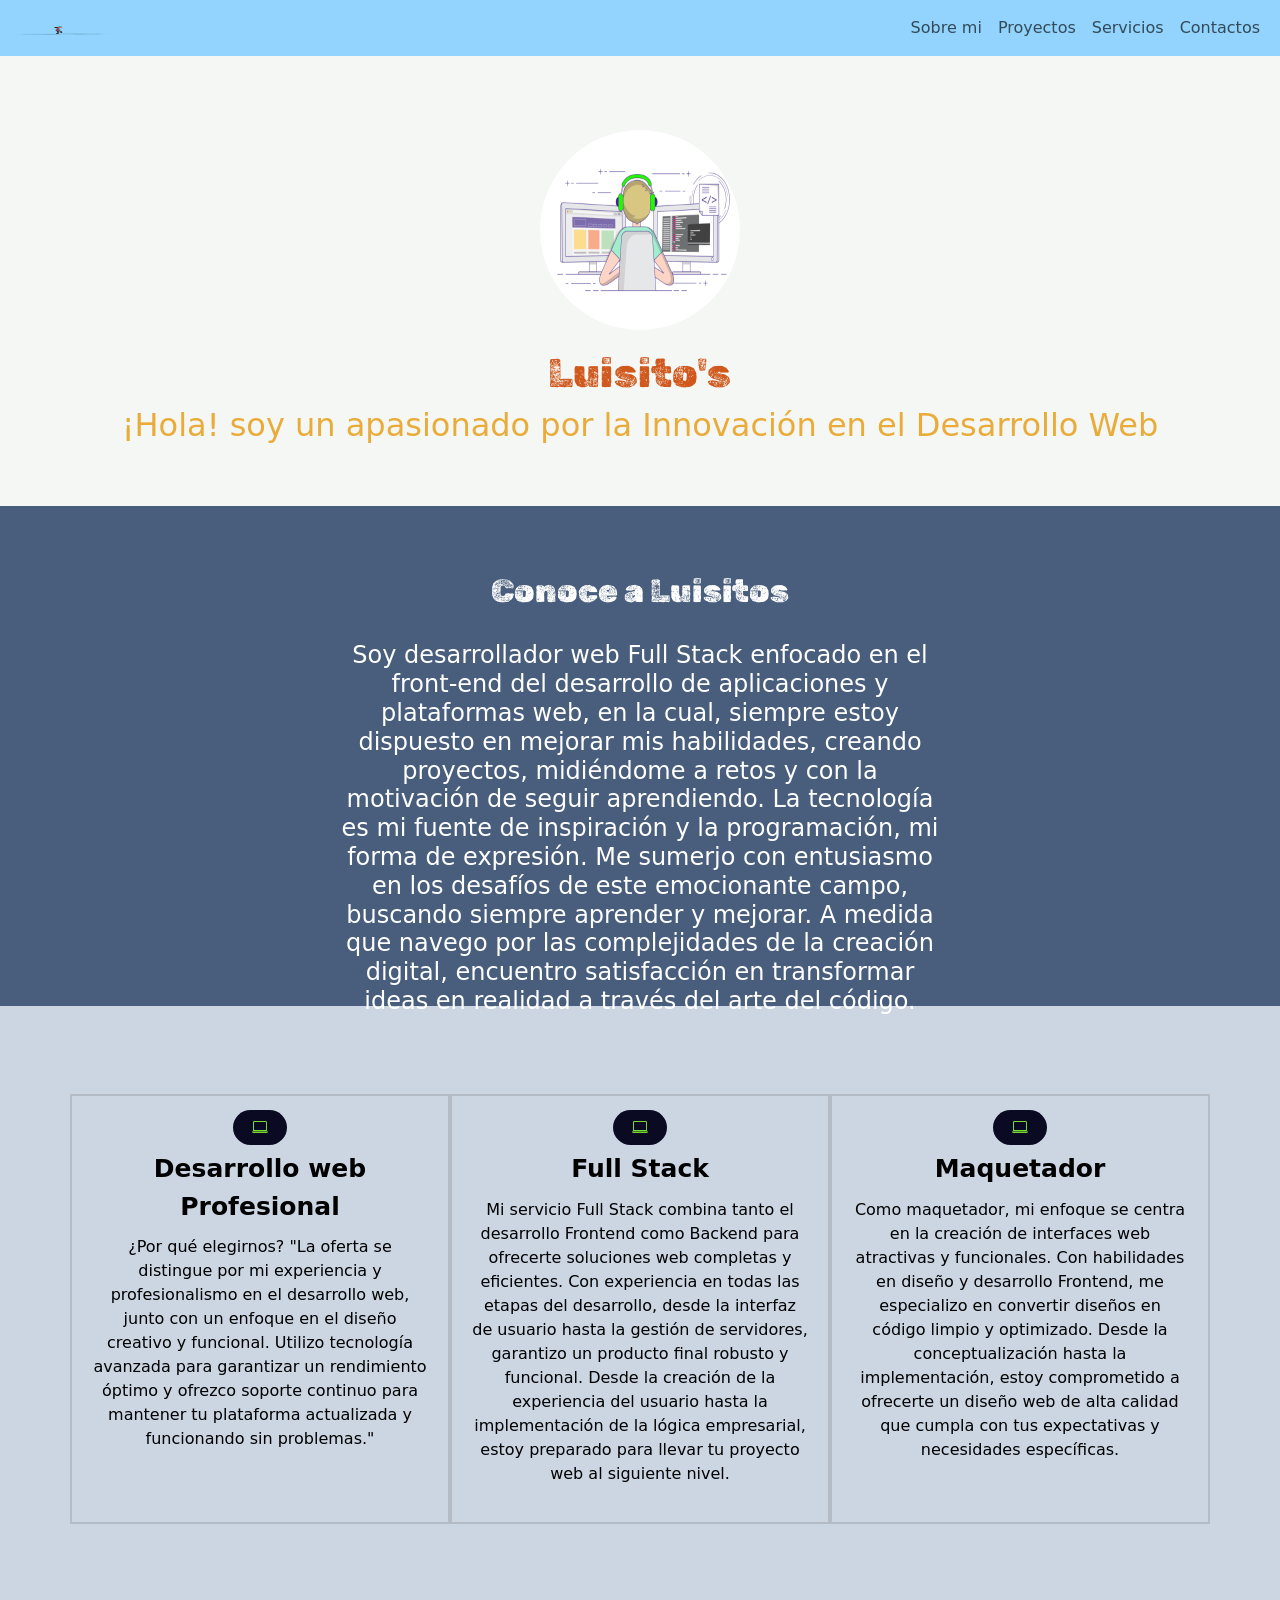
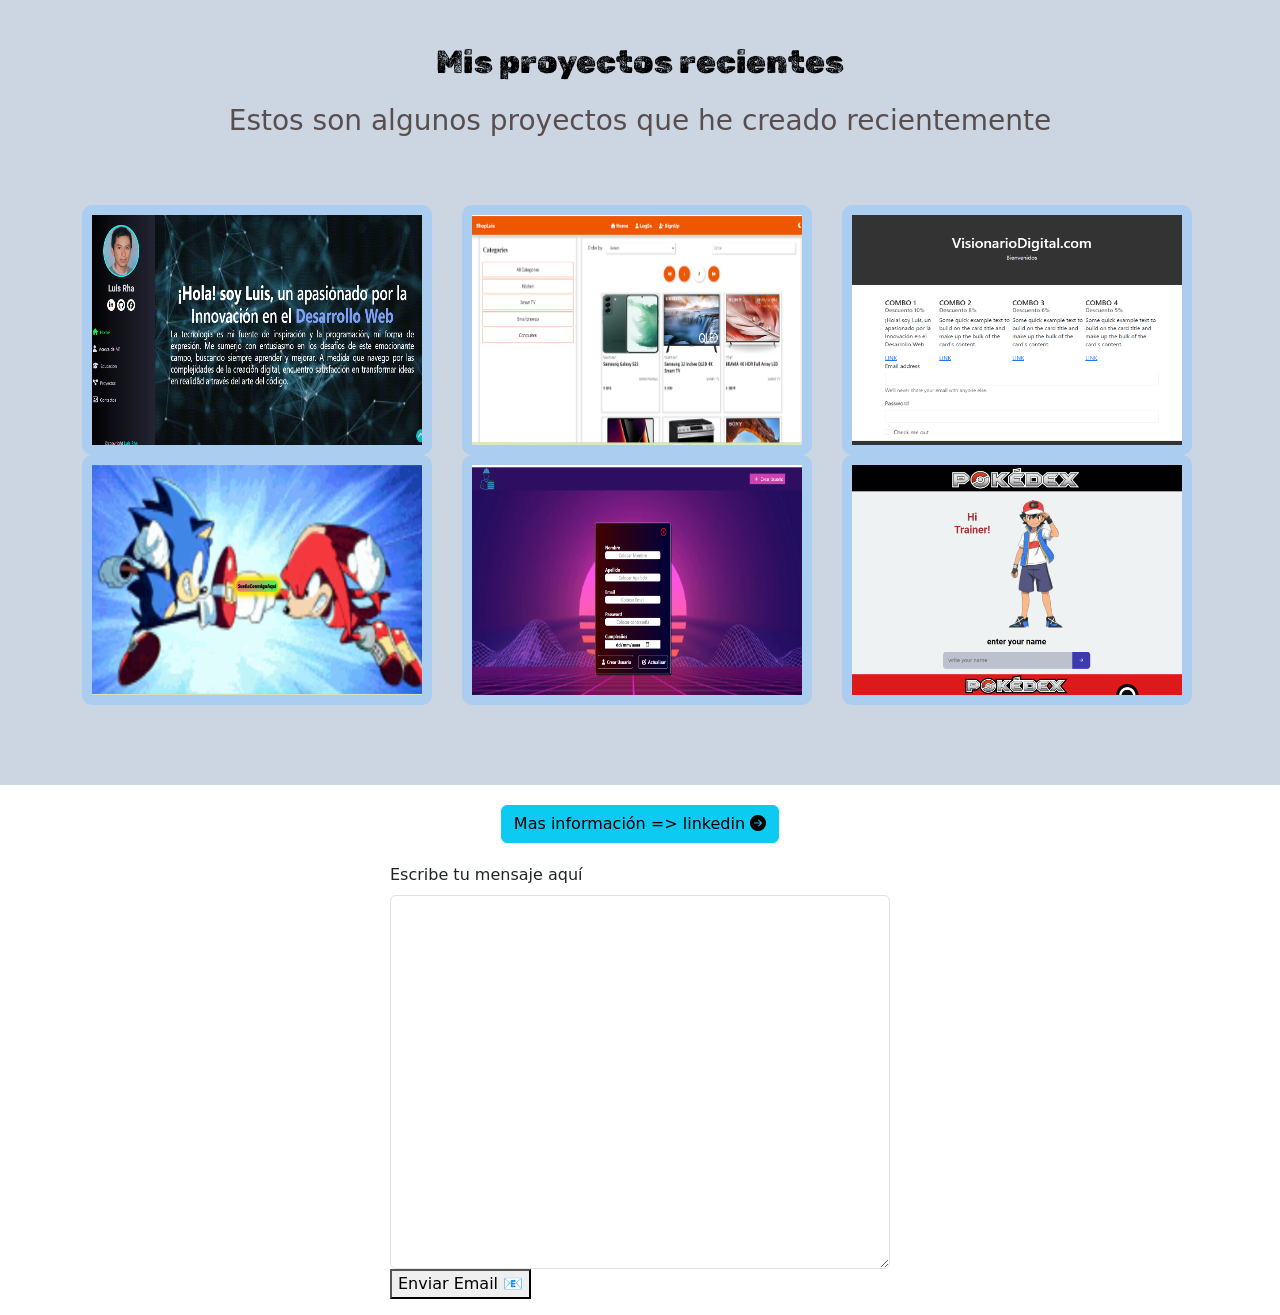
==== commit cad73a8b: "22" ====
--- a/index.html
+++ b/index.html
@@ -75,6 +75,8 @@
        
       <div class="contenedor"> 
         <h2 class="seccion-titulo"> 
+          <br>
+          <br>
           Conoce a Luisitos
         </h2>
         <p class="seccion-texto">
@@ -84,12 +86,15 @@
     </section>
     <!--seccion experiencia-->
     <section  id="servicios" class="experiencia seccion-clara"> 
+      <br>
+      <br>
+
       <div class="container text-center">
         <div class="row">
 
-          <h1></h1>
           <div class="columna col-12 col-md-4">
             <i class="bi bi-laptop"></i>
+            
             <p class="experiencia-titulo">Desarrollo web Profesional</p>
             <p>¿Por qué elegirnos?
               "La oferta se distingue por mi experiencia y profesionalismo en el desarrollo web, junto con un enfoque en el diseño creativo y funcional. Utilizo tecnología avanzada para garantizar un rendimiento óptimo y ofrezco soporte continuo para mantener tu plataforma actualizada y funcionando sin problemas."</p>
@@ -128,6 +133,7 @@
     <!--proyectos-->
     
     <seccion id="proyectos" class="proyectos-recientes seccion-clara d-flex flex-column"> 
+      <br>
       <h2 class="seccion-titulo texto-negro">Mis proyectos recientes</h2>
       <h3 class="seccion-descripcion">Estos son algunos proyectos que he creado recientemente</h3>
       <!--galeria de proyectos-->
@@ -251,7 +257,7 @@
 
     <div class="mb-3" style="width: 500px;">
       <label for="exampleFormControlTextarea1" class="form-label">Escribe tu mensaje aquí</label>
-      <textarea class="form-control" id="exampleFormControlTextarea1" rows="4"></textarea>
+      <textarea class="form-control" id="exampleFormControlTextarea1" rows="15"></textarea>
       <button type="button">Enviar Email 📧</button>
   </div>
   
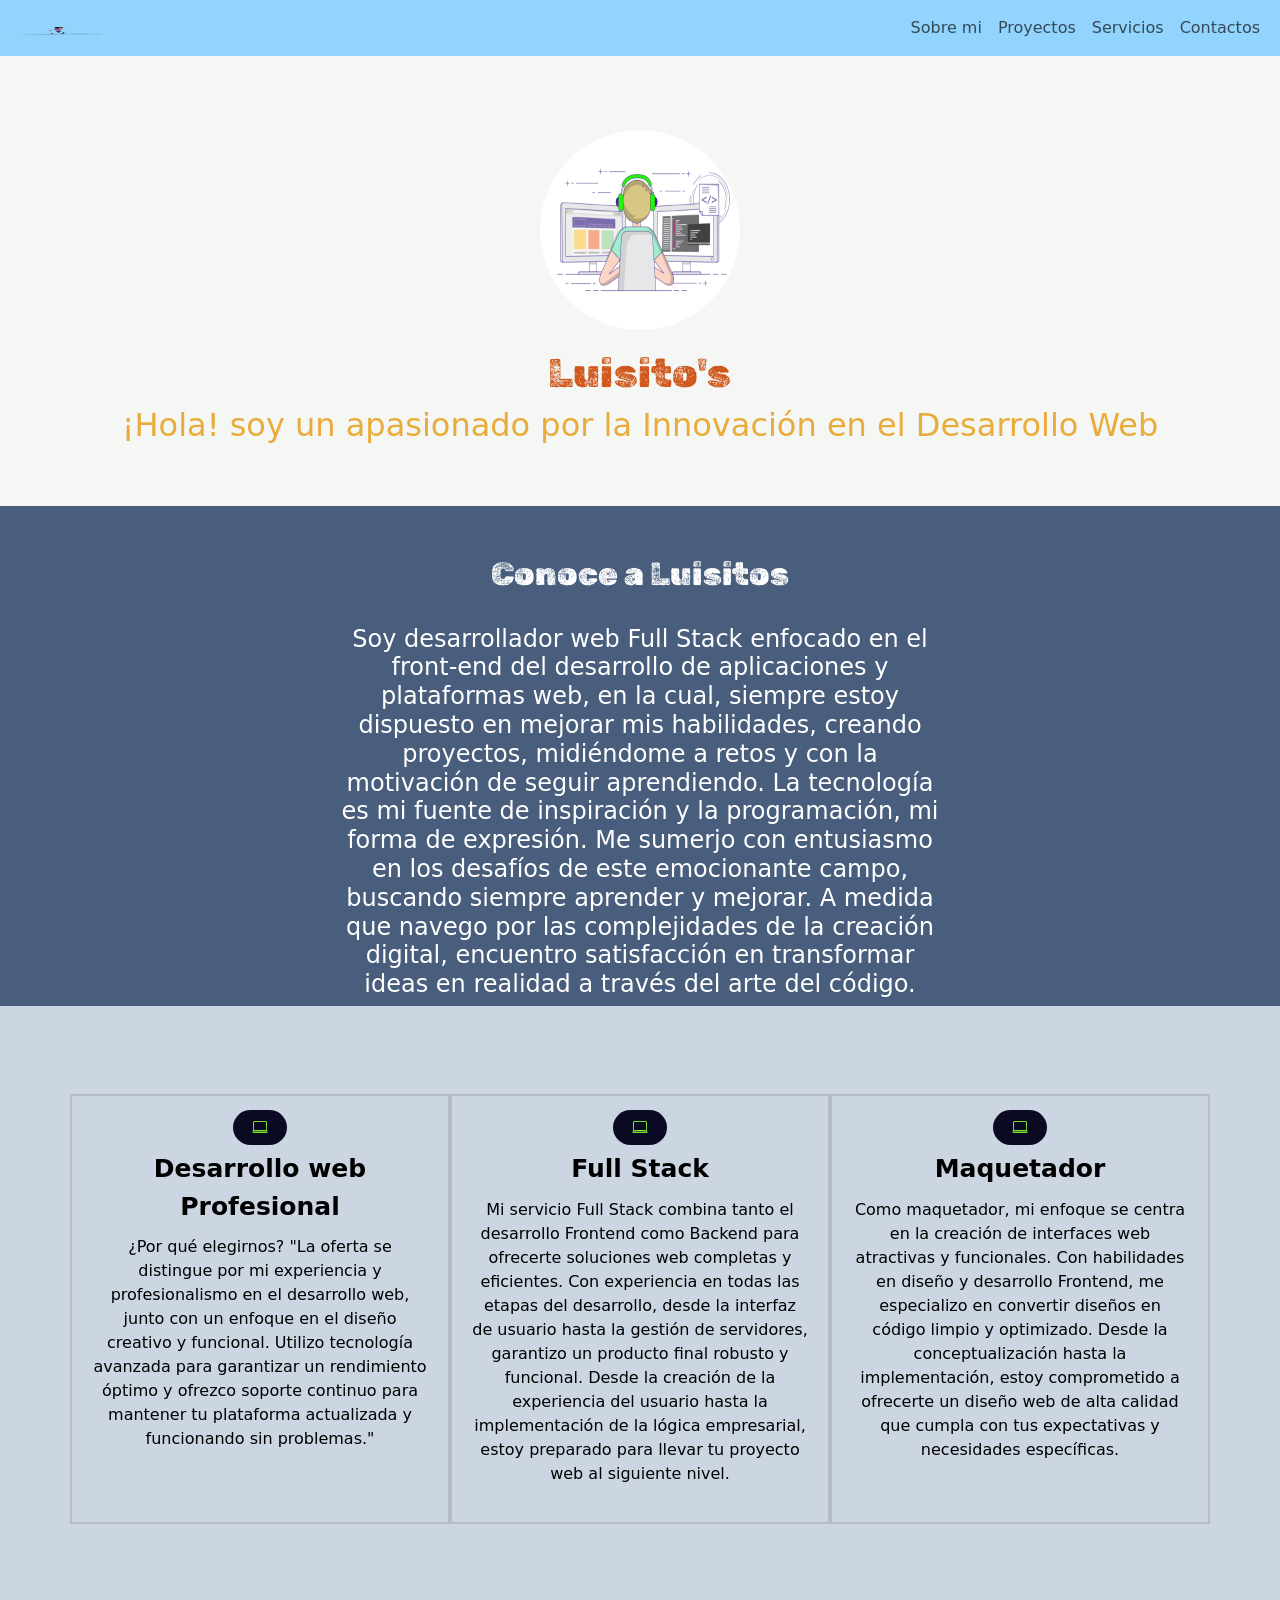
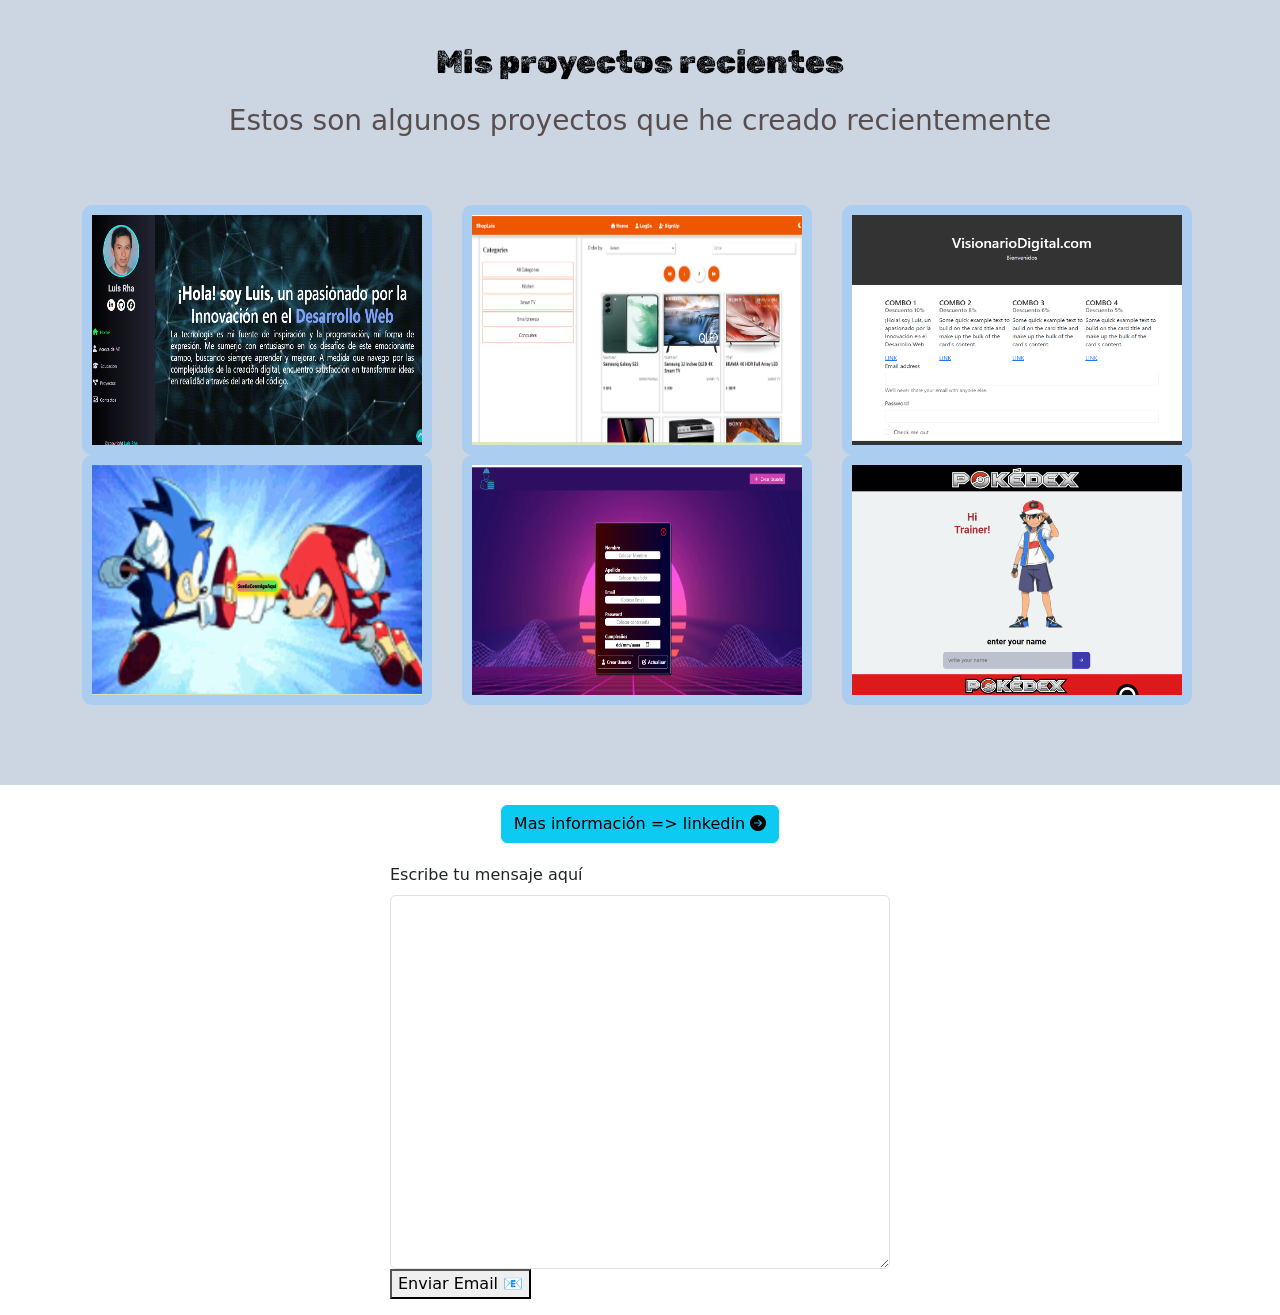
==== commit ad6646c0: "22" ====
--- a/index.html
+++ b/index.html
@@ -77,11 +77,16 @@
         <h2 class="seccion-titulo"> 
           <br>
           <br>
+          <br>
           Conoce a Luisitos
         </h2>
         <p class="seccion-texto">
          <h4> Soy desarrollador web Full Stack enfocado en el front-end del desarrollo de aplicaciones y plataformas web, en la cual, siempre estoy dispuesto en mejorar mis habilidades, creando proyectos, midiéndome a retos y con la motivación de seguir aprendiendo. La tecnología es mi fuente de inspiración y la programación, mi forma de expresión. Me sumerjo con entusiasmo en los desafíos de este emocionante campo, buscando siempre aprender y mejorar. A medida que navego por las complejidades de la creación digital, encuentro satisfacción en transformar ideas en realidad a través del arte del código. </h4>
         </p>
+        <br>
+        <br>
+        <br>
+
       </div>
     </section>
     <!--seccion experiencia-->
